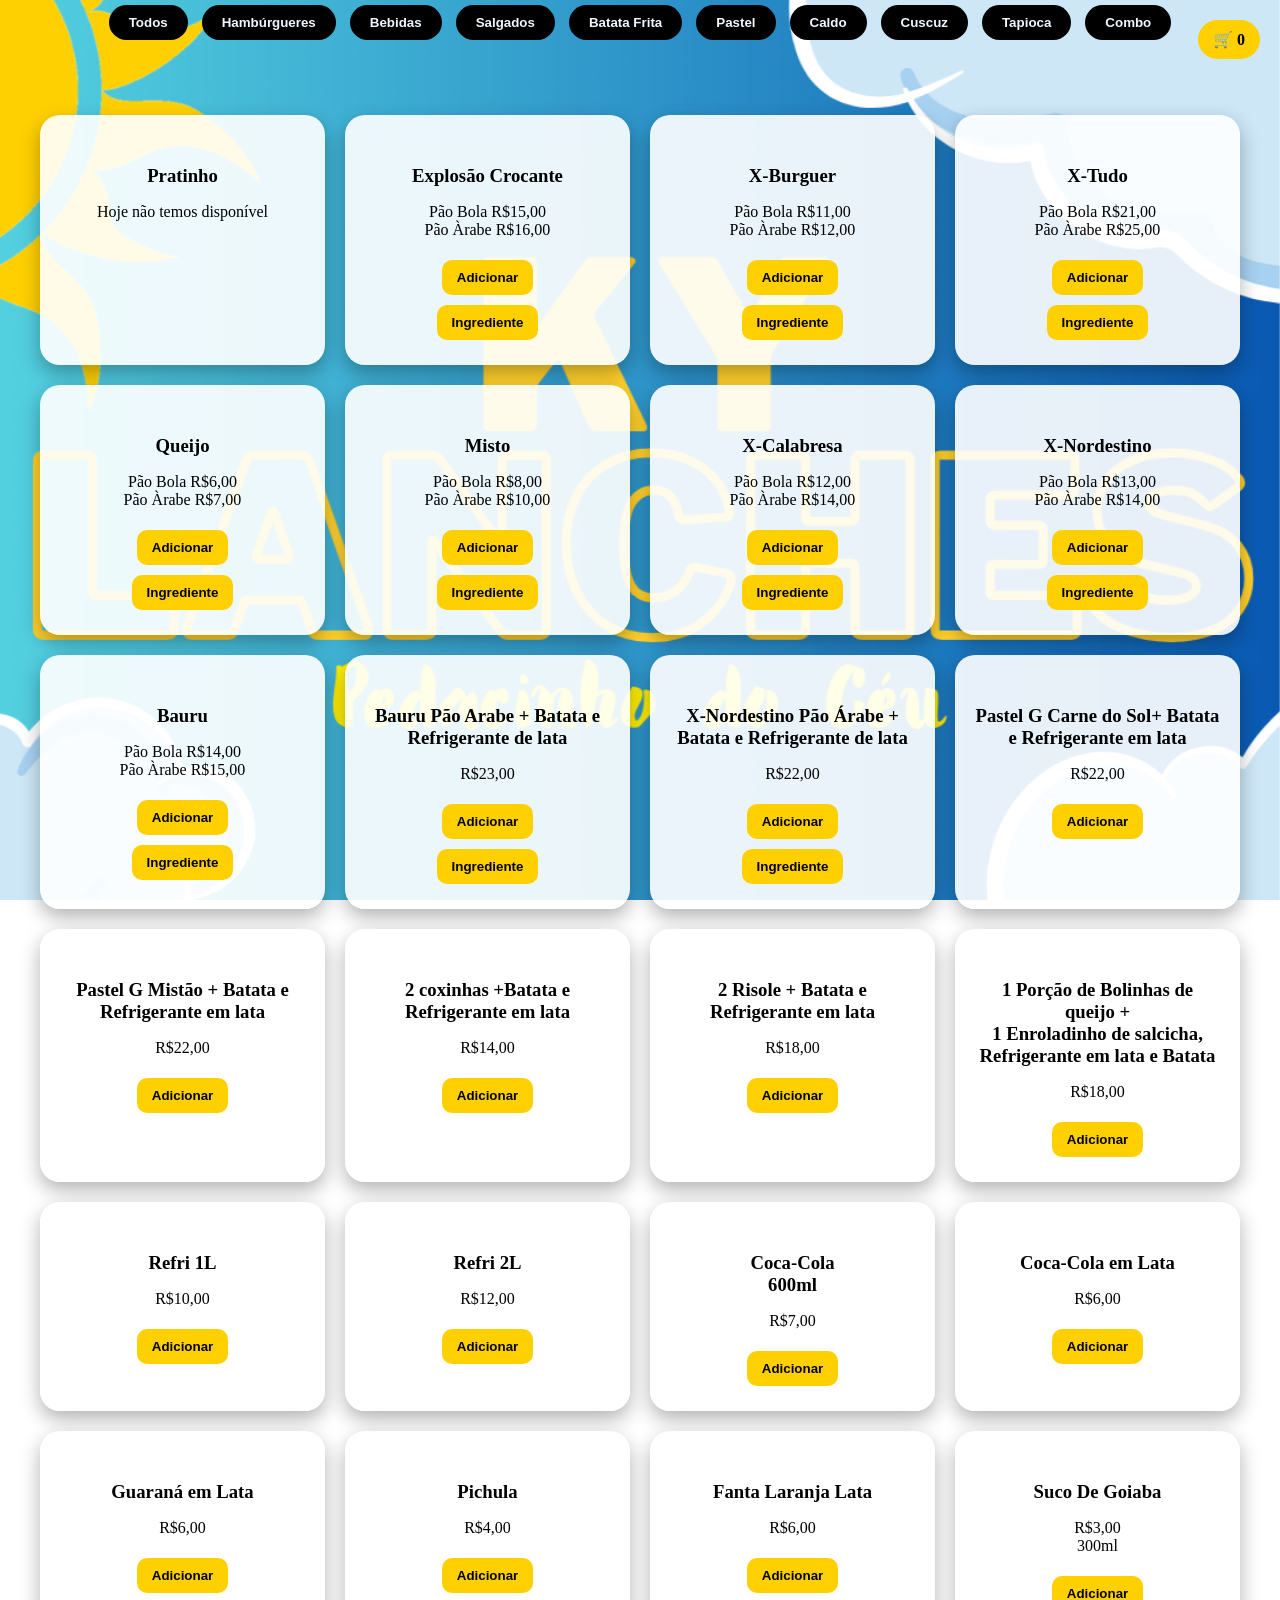
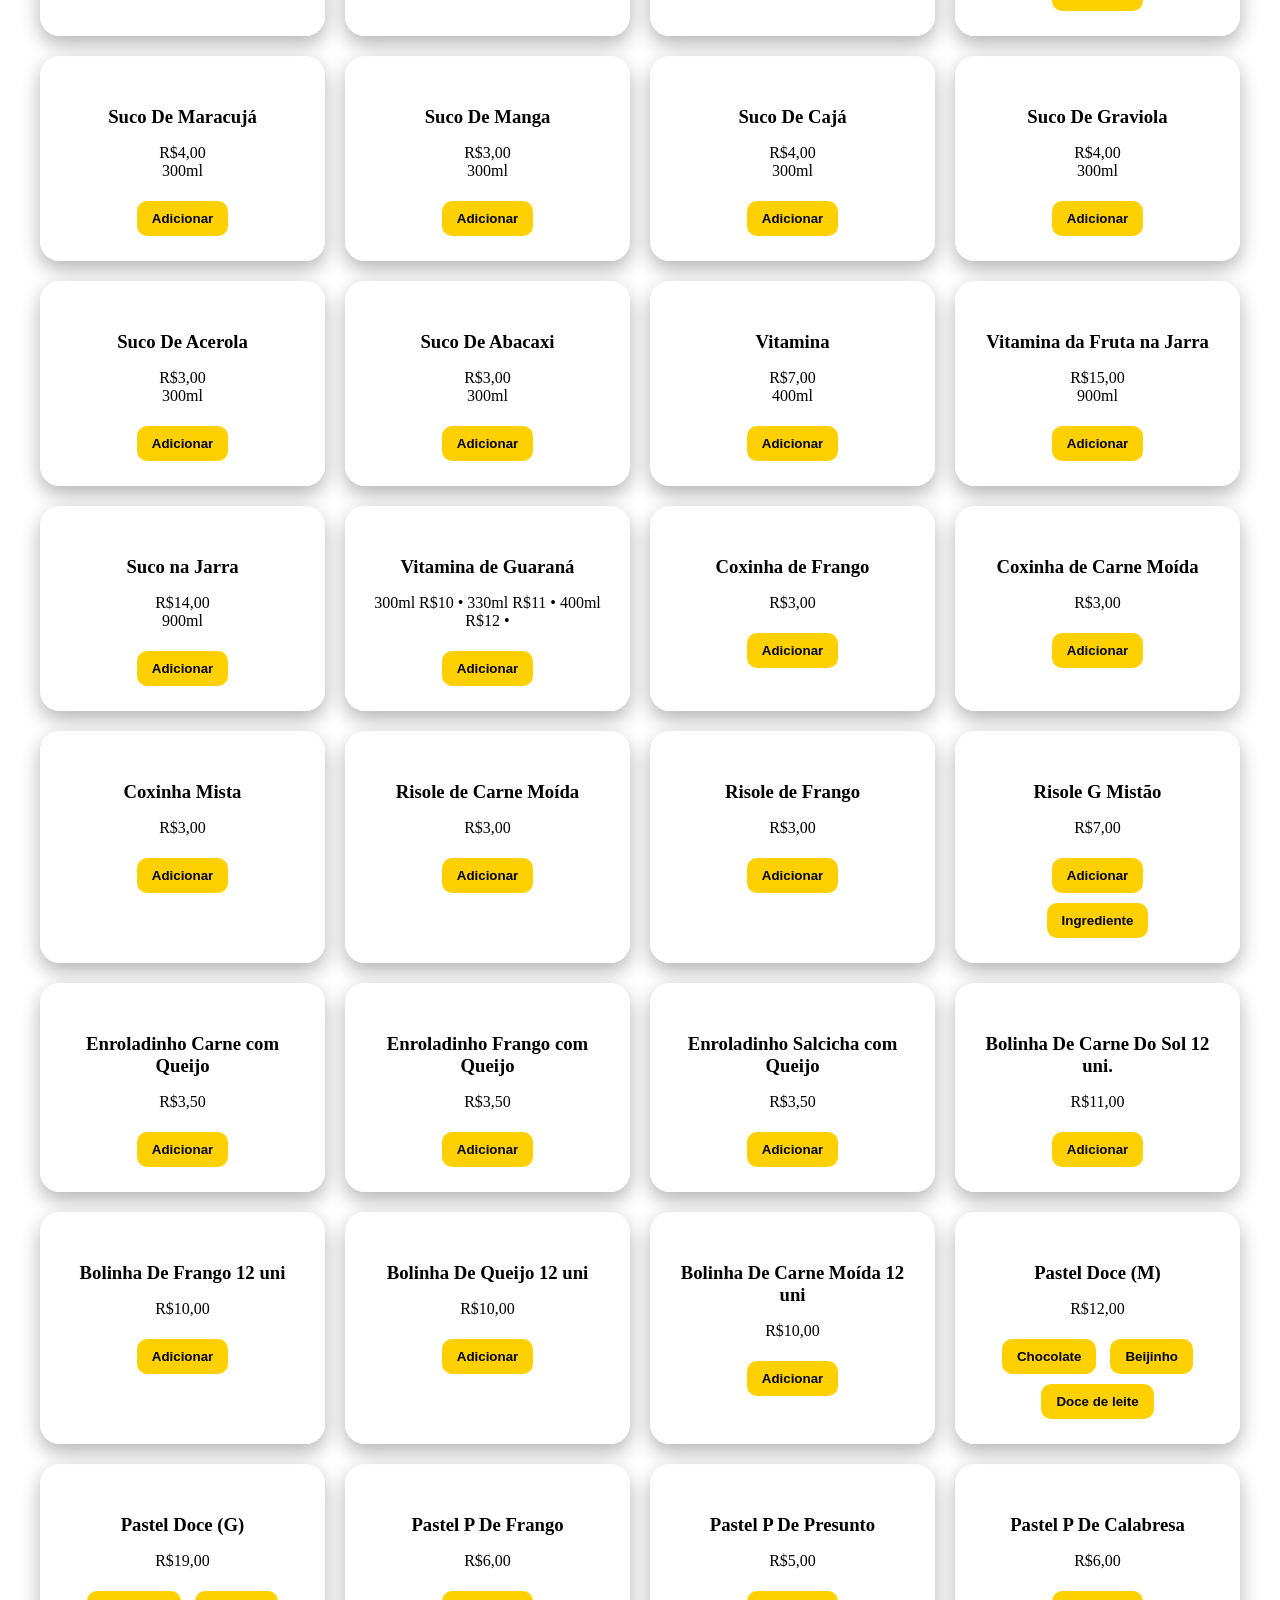
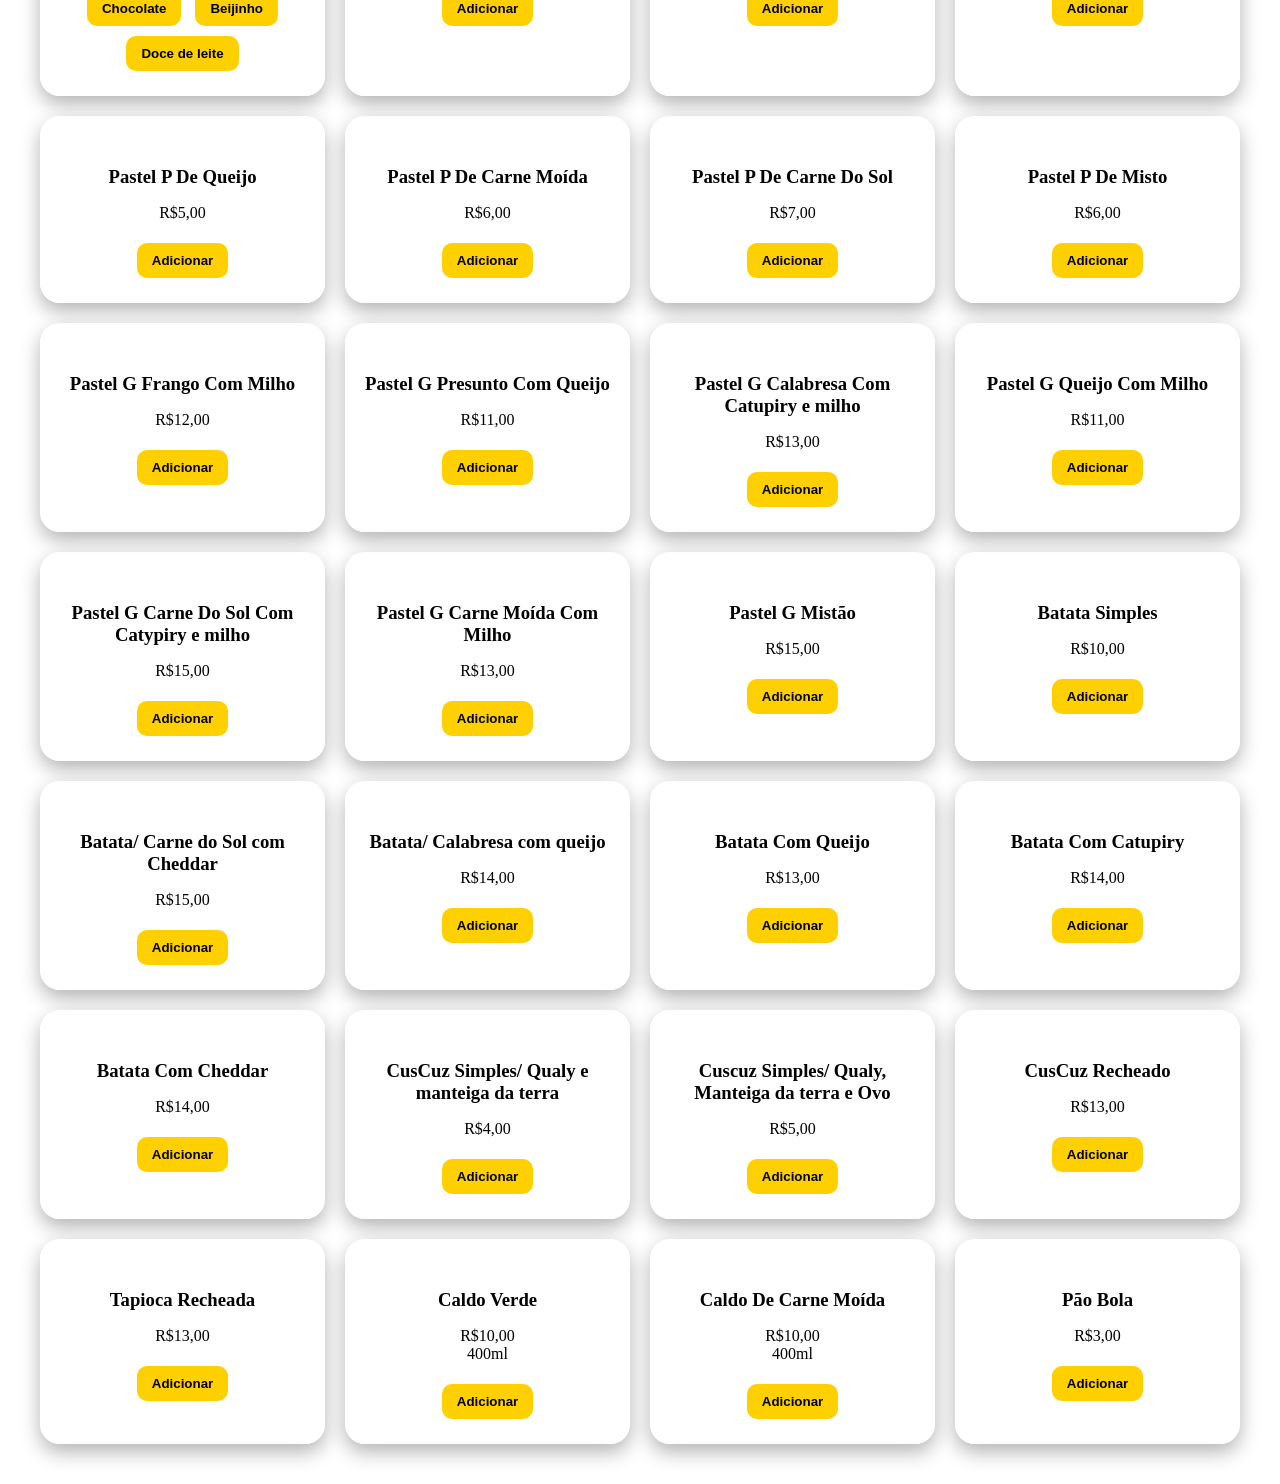
==== cardapio.silvia.html @ 9eaa4112 "adicionei novos salgados" ====
<!DOCTYPE html>
<html lang="pt-BR">
<head>
<meta charset="UTF-8">
<meta name="viewport" content="width=device-width, initial-scale=1.0">
<title>Lanchonete do Bairro</title>
<link rel="stylesheet" href= "pg1.1.css">



</head>

<body>


<header>

<div class="icone-carrinho" onclick="abrirCarrinho()">
    🛒 <span id="contador">0</span>
</div>


</header>

<div class="filtros">
    <button onclick="filtrar('todos')">Todos</button>
    <button onclick="filtrar('hamburguer')">Hambúrgueres</button>
    <button onclick="filtrar('bebida')">Bebidas</button>
    <button onclick="filtrar('salgado')">Salgados</button>
    <button onclick="filtrar('batata frita')">Batata Frita</button>
    <button onclick="filtrar('pastel')">Pastel</button>
    <button onclick="filtrar('caldo')">Caldo</button>
    <button onclick="filtrar('cuscuz')">Cuscuz</button>
    <button onclick="filtrar('tapioca')">Tapioca</button>
    <button onclick="filtrar('combo')">Combo</button>

    
</div>


<section class="cardapio">


<div class="grid-produtos">

<div class="card" id="pratinhoCard"></div>

    <div class="card" data-categoria="hamburguer">
            <h3>Explosão Crocante</h3>
            <p>Pão Bola R$15,00 <br>Pão Àrabe R$16,00</br></p>
           <button class="add"
onclick="abrirPersonalizacao(
  'Explosão Crocante',
  [
    { tipo: 'pao', nome: 'Pão bola', preco: 15 },
    { tipo: 'pao', nome: 'Pão árabe', preco: 16 }
  ],
  [
  { nome: 'Sem molho', preco: 0 },
  { nome: 'Tradicional', preco: 0 },
  { nome: 'Molho Verde', preco: 0 },
  { nome: 'Molho roxo', preco: 0},
  { nome: 'Pedacinho do Céu', preco: 0 },
  { nome: 'Molho de Calabbresa', preco: 0 }
]
 ); animarCard(this)">
Adicionar
</button><br>
<button class="btn-ingrediente" 
data-ingredientes="Carne, Presunto, Ovo, Catupiry, Batata palha, Milho, Alface, Tomate">
Ingrediente
</button>

</br>
</div>


    <div class="card" data-categoria="hamburguer">
            <h3>X-Burguer</h3>
            <p>Pão Bola R$11,00 <br>Pão Àrabe R$12,00</br></p>
           <button class="add"
onclick="abrirPersonalizacao(
  'X-Burguer',
  [
    { tipo: 'pao', nome: 'Pão bola', preco: 11 },
    { tipo: 'pao', nome: 'Pão árabe', preco: 12 }
  ],
 [
  { nome: 'Sem molho', preco: 0 },
  { nome: 'Tradicional', preco: 0 },
  { nome: 'Molho Verde', preco: 0 },
  { nome: 'Molho roxo', preco: 0},
  { nome: 'Pedacinho do Céu', preco: 0 },
  { nome: 'Molho de Calabbresa', preco: 0 }
]
 ); animarCard(this)">
Adicionar
</button><br>
<button class="btn-ingrediente" 
data-ingredientes="Carne, Queijo, Milho, Alface e Tomate">
Ingrediente
</button>

</br>
</div>

  <div class="card" data-categoria="hamburguer">
            <h3>X-Tudo</h3>
            <p>Pão Bola R$21,00 <br>Pão Àrabe R$25,00</br></p>
            <button class="add"
onclick="abrirPersonalizacao(
  'X-Tudo',
  [
    { tipo: 'pao', nome: 'Pão bola', preco: 21 },
    { tipo: 'pao', nome: 'Pão árabe', preco: 25 }
  ],
 [
  { nome: 'Sem molho', preco: 0 },
  { nome: 'Tradicional', preco: 0 },
  { nome: 'Molho Verde', preco: 0 },
  { nome: 'Molho roxo', preco: 0},
  { nome: 'Pedacinho do Céu', preco: 0 },
  { nome: 'Molho de Calabbresa', preco: 0 }
]
); animarCard(this)">
Adicionar
</button><br>
<button class="btn-ingrediente" 
data-ingredientes="Carne, Calabresa, Frango, Presunto, Queijo, Ovo, Alface e Tomate">
Ingrediente
</button>

</br>

</div>

  <div class="card" data-categoria="hamburguer">
            <h3>Queijo</h3>
            <p>Pão Bola R$6,00 <br>Pão Àrabe R$7,00</br></p>
            <button class="add"
onclick="abrirPersonalizacao(
  'Queijo',
  [
    { tipo: 'pao', nome: 'Pão bola', preco: 6 },
    { tipo: 'pao', nome: 'Pão árabe', preco: 7 }
  ],
 [
  { nome: 'Sem molho', preco: 0 },
  { nome: 'Tradicional', preco: 0 },
  { nome: 'Molho Verde', preco: 0 },
  { nome: 'Molho roxo', preco: 0},
  { nome: 'Pedacinho do Céu', preco: 0 },
  { nome: 'Molho de Calabbresa', preco: 0 }
]
 ); animarCard(this)">
Adicionar
</button><br>
<button class="btn-ingrediente" 
data-ingredientes="Queijo, Alface, Tomate e Milho">
Ingrediente
</button>

</br>

</div>



<div class="card" data-categoria="hamburguer">
            <h3>Misto</h3>
            <p>Pão Bola R$8,00 <br>Pão Àrabe R$10,00</br></p>
           <button class="add"
onclick="abrirPersonalizacao(
  'Misto',
  [
    { tipo: 'pao', nome: 'Pão bola', preco: 8 },
    { tipo: 'pao', nome: 'Pão árabe', preco: 10 }
  ],
  [
  { nome: 'Sem molho', preco: 0 },
  { nome: 'Tradicional', preco: 0 },
  { nome: 'Molho Verde', preco: 0 },
  { nome: 'Molho roxo', preco: 0},
  { nome: 'Pedacinho do Céu', preco: 0 },
  { nome: 'Molho de Calabbresa', preco: 0 }
]
  ); animarCard(this)">
Adicionar
</button><br>
<button class="btn-ingrediente" 
data-ingredientes="Queijo, Presunto, Milho, Alface e Tomate">
Ingrediente
</button>

</br>

</div>


<div class="card" data-categoria="hamburguer">
            <h3>X-Calabresa</h3>
            <p>Pão Bola R$12,00 <br>Pão Àrabe R$14,00</br></p>
           <button class="add"
onclick="abrirPersonalizacao(
  'X-Calabresa',
  [
    { tipo: 'pao', nome: 'Pão bola', preco: 12 },
    { tipo: 'pao', nome: 'Pão árabe', preco: 14 }
  ],
[
  { nome: 'Sem molho', preco: 0 },
  { nome: 'Tradicional', preco: 0 },
  { nome: 'Molho Verde', preco: 0 },
  { nome: 'Molho roxo', preco: 0},
  { nome: 'Pedacinho do Céu', preco: 0 },
  { nome: 'Molho de Calabbresa', preco: 0 }
]
   ); animarCard(this)">
Adicionar
</button><br>
<button class="btn-ingrediente" 
data-ingredientes="Carne, Calabresa, Queijo, Milho, Alface e Tomate">
Ingrediente
</button>

</br>

</div>

<div class="card" data-categoria="hamburguer">
            <h3>X-Nordestino</h3>
            <p>Pão Bola R$13,00 <br>Pão Àrabe R$14,00</br></p>
           <button class="add"
onclick="abrirPersonalizacao(
  'X-Nordestino',
  [
    { tipo: 'pao', nome: 'Pão bola', preco: 13 },
    { tipo: 'pao', nome: 'Pão árabe', preco: 14 }
  ],
  [
  { nome: 'Sem molho', preco: 0 },
  { nome: 'Tradicional', preco: 0 },
  { nome: 'Molho Verde', preco: 0 },
  { nome: 'Molho roxo', preco: 0},
  { nome: 'Pedacinho do Céu', preco: 0 },
  { nome: 'Molho de Calabbresa', preco: 0 }
]
  ); animarCard(this)">
Adicionar
</button><br>
<button class="btn-ingrediente" 
data-ingredientes="Carne Do Sol, Queijo, Alface e Tomate">
Ingrediente
</button>

</br>




</div>

<div class="card" data-categoria="hamburguer">
            <h3>Bauru</h3>
            <p>Pão Bola R$14,00 <br>Pão Àrabe R$15,00</br></p>
<button class="add" onclick="abrirPersonalizacao(
  'Bauru',
  [
    { tipo: 'pao', nome: 'Pão bola', preco: 14 },
    { tipo: 'pao', nome: 'Pão árabe', preco: 15 }
  ],
 [
  { nome: 'Sem molho', preco: 0 },
  { nome: 'Tradicional', preco: 0 },
  { nome: 'Molho Verde', preco: 0 },
  { nome: 'Molho roxo', preco: 0},
  { nome: 'Pedacinho do Céu', preco: 0 },
  { nome: 'Molho de Calabbresa', preco: 0 }
]
  ); animarCard(this)">
Adicionar
</button>
<br>
<button class="btn-ingrediente" 
data-ingredientes="Carne, Queijo, Cheddar, Presunto, Ovo, Milho, Alface e Tomate">
Ingrediente
</button>
</br>
</div>

<div class="card" data-categoria="combo">
            <h3>Bauru Pão Arabe + Batata e Refrigerante de lata</h3>
            <p>R$23,00</p>
<button class="add" onclick="abrirPersonalizacao(
  'Bauru Pão Arabe + Batata e Refrigerante de lata',
  [
    { tipo: 'pao', nome: 'Pão árabe', preco: 23 }
  ],
[
  { nome: 'Sem molho', preco: 0 },
  { nome: 'Tradicional', preco: 0 },
  { nome: 'Molho Verde', preco: 0 },
  { nome: 'Molho roxo', preco: 0},
  { nome: 'Pedacinho do Céu', preco: 0 },
  { nome: 'Molho de Calabbresa', preco: 0 }
]
  ); animarCard(this)">
Adicionar
</button>
<br>
<button class="btn-ingrediente" 
data-ingredientes="Carne, Queijo, Cheddar, Presunto, Ovo, Milho, Alface e Tomate">
Ingrediente
</button>
</br>
</div>

<div class="card" data-categoria="combo">
            <h3>X-Nordestino Pão Árabe + Batata e Refrigerante de lata</h3>
            <p>R$22,00</p>
<button class="add" onclick="abrirPersonalizacao(
  'X-Nordestino Pão Árabe + Batata e Refrigerante de lata',
  [
    { tipo: 'pao', nome: 'Pão árabe', preco: 22 }
  ],
  [
  { nome: 'Sem molho', preco: 0 },
  { nome: 'Tradicional', preco: 0 },
  { nome: 'Molho Verde', preco: 0 },
  { nome: 'Molho roxo', preco: 0},
  { nome: 'Pedacinho do Céu', preco: 0 },
  { nome: 'Molho de Calabbresa', preco: 0 }
]
  ); animarCard(this)">
Adicionar
</button>
<br>
<button class="btn-ingrediente" 
data-ingredientes="Carne De Sol, Queijo, Alface e Tomate">
Ingrediente
</button>
</br>
</div>

<div class="card" data-categoria="combo">
            <h3>Pastel G Carne do Sol+ Batata e Refrigerante em lata</h3>
            <p>R$22,00</p>
            <button class="add" onclick="adicionarProdutoSimples('Pastel G Carne do Sol + Batata e Refrigerante em lata', 22); animarCard(this)">Adicionar</button>


</div>

<div class="card" data-categoria="combo">
            <h3>Pastel G Mistão + Batata e Refrigerante em lata</h3>
            <p>R$22,00</p>
            <button class="add" onclick="adicionarProdutoSimples('Pastel G Mistão + Batata e Refrigerante em lata', 22); animarCard(this)">Adicionar</button>


</div>

<div class="card" data-categoria="combo">
            <h3>2 coxinhas +Batata e Refrigerante em lata</h3>
            <p>R$14,00</p>
            <button class="add" onclick="adicionarProdutoSimples('2 coxinhas +Batata e Refrigerante em lata', 14); animarCard(this)">Adicionar</button>


</div>

<div class="card" data-categoria="combo">
            <h3>2 Risole + Batata e Refrigerante em lata</h3>
            <p>R$18,00</p>
            <button class="add" onclick="adicionarProdutoSimples('2 Risole + Batata e Refrigerante em lata', 18); animarCard(this)">Adicionar</button>


</div>

<div class="card" data-categoria="combo">
            <h3> 1 Porção de Bolinhas de queijo +<br> 1 Enroladinho de salcicha,</br> Refrigerante em lata e Batata</h3>
            <p>R$18,00</p>
            <button class="add" onclick="adicionarProdutoSimples(' 1 Porção de Bolinhas de queijo + 1 Enroladinho de salcicha, Refrigerante em lata e Batata', 18); animarCard(this)">Adicionar</button>


</div>


<div class="card" data-categoria="bebida">
            <h3>Refri 1L</h3>
            <p>R$10,00</p>
           <button class="add" onclick="adicionarProdutoSimples('Refri 1L', 10); animarCard(this)">Adicionar</button>



</div>

<div class="card" data-categoria="bebida">
            <h3>Refri 2L</h3>
            <p>R$12,00</p>
           <button class="add" onclick="adicionarProdutoSimples('Refri 2L', 12); animarCard(this)">Adicionar</button>



</div>

 <div class="card" data-categoria="bebida">
            <h3>Coca-Cola <br>600ml</br></h3>
            <p>R$7,00</p>
            <button class="add" onclick="adicionarProdutoSimples('Coca-Cola', 7); animarCard(this)">Adicionar</button>



        </div>

        <div class="card" data-categoria="bebida">
            <h3>Coca-Cola em Lata</h3>
            <p>R$6,00</p>
            <button class="add" onclick="adicionarProdutoSimples('Coca-Cola', 6); animarCard(this)">Adicionar</button>



        </div>


<div class="card" data-categoria="bebida">
            <h3>Guaraná em Lata</h3>
            <p>R$6,00</p>
           <button class="add" onclick="adicionarProdutoSimples('Guaraná Lata', 6); animarCard(this)">Adicionar</button>



</div>

<div class="card" data-categoria="bebida">
            <h3>Pichula</h3>
            <p>R$4,00</p>
            <button class="add" onclick="adicionarProdutoSimples('Pichula', 4); animarCard(this)">Adicionar</button>



</div>

<div class="card" data-categoria="bebida">
            <h3>Fanta Laranja Lata</h3>
            <p>R$6,00</p>
         <button class="add" onclick="adicionarProdutoSimples('Fanta Laranja', 6); animarCard(this)">Adicionar</button>


</div>

<div class="card" data-categoria="bebida">
            <h3>Suco De Goiaba</h3>
            <p>R$3,00<br>300ml</br></p>
            <button class="add" onclick="adicionarProdutoSimples('Suco De Goiaba', 3); animarCard(this)">Adicionar</button>



</div>

<div class="card" data-categoria="bebida">
            <h3>Suco De Maracujá</h3>
            <p>R$4,00<br>300ml</br></p>
           <button class="add" onclick="adicionarProdutoSimples('Suco De Maracujá', 4); animarCard(this)">Adicionar</button>



</div>

<div class="card" data-categoria="bebida">
            <h3>Suco De Manga</h3>
            <p>R$3,00<br>300ml</br></p>
          <button class="add" onclick="adicionarProdutoSimples('Suco De Manga', 3); animarCard(this)">Adicionar</button>



</div>

<div class="card" data-categoria="bebida">
            <h3>Suco De Cajá</h3>
            <p>R$4,00  <br>300ml</br></p>
          <button class="add" onclick="adicionarProdutoSimples('Suco De Cajá', 4); animarCard(this)">Adicionar</button>


</div>

<div class="card" data-categoria="bebida">
            <h3>Suco De Graviola</h3>
            <p>R$4,00 <br>300ml</br></p>
<button class="add" onclick="adicionarProdutoSimples('Suco De Graviola', 4); animarCard(this)">Adicionar</button>



</div>

<div class="card" data-categoria="bebida">
            <h3>Suco De Acerola</h3>
            <p>R$3,00 <br>300ml</br></p>
<button class="add" onclick="adicionarProdutoSimples('Suco De Acerola', 3); animarCard(this)">Adicionar</button>



</div>

<div class="card" data-categoria="bebida">
            <h3>Suco De Abacaxi</h3>
            <p>R$3,00 <br>300ml</br></p>
           <button class="add" onclick="adicionarProdutoSimples('Suco De Abacaxi', 3); animarCard(this)">Adicionar</button>



</div>
<div class="card" data-categoria="bebida">
   <h3>Vitamina</h3>
  <p>R$7,00 <br> 400ml</br></p>
<button class="add" onclick="abrirOpcaoVitamina('Vitamina', 7); animarCard(this)">
Adicionar
</button>
</div>

<div class="card" data-categoria="bebida">
   <h3>Vitamina da Fruta na Jarra </h3>
  <p>R$15,00 <br> 900ml</br></p>
<button class="add" onclick="abrirOpcaoVitamina('Vitamina da Fruta na Jarra', 15); animarCard(this)">
Adicionar
</button>
</div>

<div class="card" data-categoria="bebida">
            <h3> Suco na Jarra</h3>
            <p>R$14,00 <br>900ml</br></p>
<button class="add" onclick="abrirSucoJarra('Suco na Jarra', 14); animarCard(this)">Adicionar</button>


</div>

<div class="card" data-categoria="bebida">
  <h3>Vitamina de Guaraná</h3>
  <p>300ml R$10 • 330ml R$11 • 400ml R$12 • </p>
  <button class="add" onclick="abrirVitamina(); animarCard(this)">Adicionar</button>
</div>



<div class="card" data-categoria="salgado">
            <h3>Coxinha de Frango</h3>
            <p>R$3,00</p>
<button class="add" onclick="adicionarProdutoSimples('Coxinha de Frango', 3); animarCard(this)">Adicionar</button>


</div>

<div class="card" data-categoria="salgado">
            <h3>Coxinha de Carne Moída</h3>
            <p>R$3,00</p>
<button class="add" onclick="adicionarProdutoSimples('Coxinha de Carne Moída', 3); animarCard(this)">Adicionar</button>


</div>

<div class="card" data-categoria="salgado">
            <h3>Coxinha Mista</h3>
            <p>R$3,00</p>
<button class="add" onclick="adicionarProdutoSimples('Coxinha Mista', 3); animarCard(this)">Adicionar</button>


</div>

<div class="card" data-categoria="salgado">
            <h3>Risole de Carne Moída</h3>
            <p>R$3,00</p>
           <button class="add" onclick="adicionarProdutoSimples('Risole de Carne Moída', 3); animarCard(this)">Adicionar</button>


</div>

<div class="card" data-categoria="salgado">
            <h3>Risole de Frango</h3>
            <p>R$3,00</p>
           <button class="add" onclick="adicionarProdutoSimples('Risole de Frango', 3); animarCard(this)">Adicionar</button>


</div>

<div class="card" data-categoria="salgado">
            <h3>Risole G Mistão</h3>
            <p>R$7,00</p>
           <button class="add" onclick="adicionarProdutoSimples('Risole Mistão', 7); animarCard(this)">Adicionar</button>

<br>
<button class="btn-ingrediente" 
data-ingredientes="Queijo, Presunto, Frango, e Milho">
Ingrediente
</button>

</br>
</div>

<div class="card" data-categoria="salgado">
            <h3>Enroladinho Carne com Queijo</h3>
            <p>R$3,50</p>
           <button class="add" onclick="adicionarProdutoSimples('Enroladinho Carne com Queijo', 3.50); animarCard(this)">Adicionar</button>


</div>

<div class="card" data-categoria="salgado">
            <h3>Enroladinho Frango com Queijo</h3>
            <p>R$3,50</p>
           <button class="add" onclick="adicionarProdutoSimples('Enroladinho Frango com Queijo', 3.50); animarCard(this)">Adicionar</button>


</div><div class="card" data-categoria="salgado">
            <h3>Enroladinho Salcicha com Queijo</h3>
            <p>R$3,50</p>
           <button class="add" onclick="adicionarProdutoSimples('Enroladinho Salcicha com Queijo', 3.50); animarCard(this)">Adicionar</button>


</div>

<div class="card" data-categoria="salgado">
            <h3>Bolinha De Carne Do Sol 12 uni.</h3>
            <p>R$11,00</p>
            <button class="add" onclick="adicionarProdutoSimples('Bolinha De Carne Do Sol 12 uni.', 11); animarCard(this)">Adicionar</button>


</div>

<div class="card" data-categoria="salgado">
            <h3>Bolinha De Frango 12 uni</h3>
            <p>R$10,00</p>
            <button class="add" onclick="adicionarProdutoSimples('Bolinha De Frango', 10); animarCard(this)">Adicionar</button>


</div>

<div class="card" data-categoria="salgado">
            <h3>Bolinha De Queijo 12 uni</h3>
            <p>R$10,00</p>
            <button class="add" onclick="adicionarProdutoSimples('Bolinha De Frango', 10); animarCard(this)">Adicionar</button>


</div>

<div class="card" data-categoria="salgado">
            <h3>Bolinha De Carne Moída 12 uni</h3>
            <p>R$10,00</p>
            <button class="add" onclick="adicionarProdutoSimples('Bolinha De Frango', 10); animarCard(this)">Adicionar</button>


</div>

<div class="card" data-categoria="pastel">
<h3>Pastel Doce (M)</h3>
<p>R$12,00</p>

<button onclick="adicionarProdutoSimples('Pastel Doce - Chocolate', 12)">
Chocolate
</button>

<button onclick="adicionarProdutoSimples('Pastel Doce - Beijinho', 12)">
Beijinho
</button>

<button onclick="adicionarProdutoSimples('Pastel Doce - Doce de leite', 12)">
Doce de leite
</button>
</div>


<div class="card" data-categoria="pastel">
<h3>Pastel Doce (G)</h3>
<p>R$19,00</p>

<button onclick="adicionarProdutoSimples('Pastel Doce - Chocolate', 19)">
Chocolate
</button>

<button onclick="adicionarProdutoSimples('Pastel Doce - Beijinho', 19)">
Beijinho
</button>

<button onclick="adicionarProdutoSimples('Pastel Doce - Doce de leite', 19)">
Doce de leite
</button>
</div>

<div class="card" data-categoria="pastel">
            <h3>Pastel P De Frango</h3>
            <p>R$6,00</p>
          <button class="add" onclick="adicionarProdutoSimples('Pastel P De Frango', 6); animarCard(this)">Adicionar</button>


</div>

<div class="card" data-categoria="pastel">
            <h3>Pastel P De Presunto</h3>
            <p>R$5,00</p>
           <button class="add" onclick="adicionarProdutoSimples('Pastel P De Presunto', 5); animarCard(this)">Adicionar</button>


</div>

<div class="card" data-categoria="pastel">
            <h3>Pastel P De Calabresa</h3>
            <p>R$6,00</p>
           <button class="add" onclick="adicionarProdutoSimples('Pastel P De Calabresa', 6); animarCard(this)">Adicionar</button>


</div>

<div class="card" data-categoria="pastel">
            <h3>Pastel P De Queijo</h3>
            <p>R$5,00</p>
            <button class="add" onclick="adicionarProdutoSimples('Pastel P De Queijo', 5); animarCard(this)">Adicionar</button>


</div>

<div class="card" data-categoria="pastel">
            <h3>Pastel P De Carne Moída</h3>
            <p>R$6,00</p>
            <button class="add" onclick="adicionarProdutoSimples('Pastel P De Carne Moída', 6); animarCard(this)">Adicionar</button>


</div>

<div class="card" data-categoria="pastel">
            <h3>Pastel P De Carne Do Sol</h3>
            <p>R$7,00</p>
          <button class="add" onclick="adicionarProdutoSimples('Pastel P De Carne Do Sol', 7); animarCard(this)">Adicionar</button>

</div>

<div class="card" data-categoria="pastel">
            <h3>Pastel P De Misto</h3>
            <p>R$6,00</p>
           <button class="add" onclick="adicionarProdutoSimples('Pastel P De Misto', 6); animarCard(this)">Adicionar</button>


</div>

<div class="card" data-categoria="pastel">
            <h3>Pastel G Frango Com Milho</h3>
            <p>R$12,00</p>
            <button class="add" onclick="adicionarProdutoSimples('Pastel G Frango Com Milho', 12); animarCard(this)">Adicionar</button>


</div>

<div class="card" data-categoria="pastel">
            <h3>Pastel G Presunto Com Queijo</h3>
            <p>R$11,00</p>
          <button class="add" onclick="adicionarProdutoSimples('Pastel G Presunto Com QUeijo', 11); animarCard(this)">Adicionar</button>


</div>

<div class="card" data-categoria="pastel">
            <h3>Pastel G Calabresa Com Catupiry e milho</h3>
            <p>R$13,00</p>
           <button class="add" onclick="adicionarProdutoSimples('Pastel G Calabresa Com Catupiry', 13); animarCard(this)">Adicionar</button>


</div>

<div class="card" data-categoria="pastel">
            <h3>Pastel G Queijo Com Milho</h3>
            <p>R$11,00</p>
            <button class="add" onclick="adicionarProdutoSimples('Pastel G Queijo Com Milho', 11); animarCard(this)">Adicionar</button>


</div>

<div class="card" data-categoria="pastel">
            <h3>Pastel G Carne Do Sol Com Catypiry e milho</h3>
            <p>R$15,00</p>
            <button class="add" onclick="adicionarProdutoSimples('Pastel G Carne Do Sol', 15); animarCard(this)">Adicionar</button>


</div>

<div class="card" data-categoria="pastel">
            <h3>Pastel G Carne Moída Com Milho</h3>
            <p>R$13,00</p>
            <button class="add" onclick="adicionarProdutoSimples('Pastel G Carne Moída COm Milho', 13); animarCard(this)">Adicionar</button>


</div>

<div class="card" data-categoria="pastel">
            <h3>Pastel G Mistão</h3>
            <p>R$15,00</p>
            <button class="add" onclick="adicionarProdutoSimples('Pastel G Mistão', 15); animarCard(this)">Adicionar</button>


</div>

<div class="card" data-categoria="batata frita">
            <h3>Batata Simples</h3>
            <p>R$10,00</p>
           <button class="add" onclick="adicionarProdutoSimples('Batata Simples', 10); animarCard(this)">Adicionar</button>

</div>

<div class="card" data-categoria="batata frita">
            <h3>Batata/ Carne do Sol com Cheddar</h3>
            <p>R$15,00</p>
<button class="add" onclick="adicionarProdutoSimples('Batata Com Carne Do Sol', 15); animarCard(this)">Adicionar</button>

</div>

<div class="card" data-categoria="batata frita">
            <h3>Batata/ Calabresa com queijo</h3>
            <p>R$14,00</p>
           <button class="add" onclick="adicionarProdutoSimples('Batata Com Calabresa', 14); animarCard(this)">Adicionar</button>

</div>


<div class="card" data-categoria="batata frita">
            <h3>Batata Com Queijo </h3>
            <p>R$13,00</p>
            <button class="add" onclick="adicionarProdutoSimples('Batata Com Queijo', 13); animarCard(this)">Adicionar</button>

</div>

<div class="card" data-categoria="batata frita">
            <h3>Batata Com Catupiry</h3>
            <p>R$14,00</p>
            <button class="add" onclick="adicionarProdutoSimples('Batata Com Catupiry', 14); animarCard(this)">Adicionar</button>

</div>

<div class="card" data-categoria="batata frita">
            <h3>Batata Com Cheddar</h3>
            <p>R$14,00</p>
            <button class="add" onclick="adicionarProdutoSimples('Batata Com Cheddar', 14); animarCard(this)">Adicionar</button>

</div>

<div class="card" data-categoria="cuscuz">
            <h3>CusCuz Simples/ Qualy e manteiga da terra</h3>
            <p>R$4,00</p>
         <button  class="add" onclick="adicionarProdutoSimples('Cuscuz Simples/ Qualy e Manteiga da terra', 4); animarCard(this)">Adicionar</button>

</div>

<div class="card" data-categoria="cuscuz">
            <h3>Cuscuz Simples/ Qualy, Manteiga da terra e Ovo</h3>
            <p>R$5,00</p>
            <button class="add" onclick="adicionarProdutoSimples('Cuscuz Simples/ Qualy, Manteiga da terra e Ovo', 5); animarCard(this)">
    Adicionar
</button>
</div>

<div class="card" data-categoria="cuscuz">
            <h3>CusCuz Recheado</h3>
            <p>R$13,00</p>
         <button class="add" onclick="abrirCuscuzRecheado(); animarCard(this)">Adicionar</button>

</div>

<div class="card" data-categoria="tapioca">
            <h3>Tapioca Recheada</h3>
            <p>R$13,00</p>
         <button class="add" onclick="abrirTapiocaRecheada(); animarCard(this)">Adicionar</button>

</div>

<div class="card" data-categoria="caldo">
            <h3>Caldo Verde</h3>
            <p>R$10,00 <br>400ml</br></p>
            <button class="add" onclick="adicionarProdutoSimples('Caldo Verde', 10); animarCard(this)">
    Adicionar
</button>


</div>

<div class="card" data-categoria="caldo">
            <h3>Caldo De Carne Moída</h3>
            <p>R$10,00 <br>400ml</br></p>
            <button class="add" onclick="adicionarProdutoSimples('Caldo De Carne Moida', 10); animarCard(this)">
    Adicionar
</button>


</div>


<div class="card" data-categoria="hamburguer">
            <h3>Pão Bola</h3>
            <p>R$3,00</p>
<button class="add"
onclick="abrirPersonalizacao(
  'Pão Bola',
  [
    { tipo: 'pao bola', nome: 'Manteiga', preco: 3 },
    { tipo: 'pao bola', nome: 'Qualy', preco: 3 }
  ],
  []
); animarCard(this)">
Adicionar
</button>


</div>

<div id="modalVitamina" class="modal">
  <div class="modal-conteudo">
    <span class="fechar" onclick="fecharVitamina()">&times;</span>

    <h2> Pó de Guaraná</h2>

    <p><strong>Escolha o tamanho:</strong></p>

    <label><input type="radio" name="tamanhoVitamina" value="300" data-preco="10"> 300ml - R$10</label><br>
    <label><input type="radio" name="tamanhoVitamina" value="330" data-preco="11"> 330ml - R$11</label><br>
    <label><input type="radio" name="tamanhoVitamina" value="400" data-preco="12"> 400ml - R$12</label><br>
    
    <br><br>

    <p><strong>Escolha as frutas:</strong></p>

    <label><input type="checkbox" value="Banana"> Banana</label><br>
    <label><input type="checkbox" value="Morango"> Morango</label><br>
    <label><input type="checkbox" value="Açaí"> Açaí</label><br>
    <label><input type="checkbox" value="Manga"> Manga</label><br>
    <label><input type="checkbox" value="Ovomaltine"> Ovomaltine</label><br>

    <br>
    <button onclick="confirmarVitamina()">Confirmar</button>
  </div>
</div>


   
    </div>

</section>


<div id="modalVitaminaSimples" class="modal">
  <div class="modal-conteudo">
    <h3>Escolha o sabor</h3>

    <select id="saborVitamina">
      <option value="">Selecione</option>
      <option>Goiaba</option>
      <option>Graviola</option>
      <option>Cajá</option>
      <option>Banana</option>
      <option>Abacate</option>
      <option>Maracujá</option>
    </select>

    <br><br>

    <button onclick="confirmarVitaminaSimples()">Confirmar</button>
    <button onclick="fecharVitaminaSimples()">Cancelar</button>
  </div>
</div>

<div id="modalSucoJarra" class="modal">
  <div class="modal-conteudo">
    <h3>Escolha a fruta</h3>

    <label><input type="checkbox" value="Goiaba"> Goiaba</label><br>
    <label><input type="checkbox" value="Cajá"> Cajá</label><br>
    <label><input type="checkbox" value="Maracujá"> Maracujá</label><br>
    <label><input type="checkbox" value="Acerola"> Acerola</label><br>
    <label><input type="checkbox" value="Graviola"> Graviola</label><br>
    
    <br>

    <button onclick="confirmarSucoJarra()">Confirmar</button>
    <button onclick="fecharSucoJarra()">Cancelar</button>
  </div>
</div>


<div id="popup-carrinho" class="popup">
    <div class="conteudo-popup">
        <h2>Seu Carrinho</h2>

        <ul id="carrinho"></ul>

        <p>Total: R$ <span id="total">0</span></p>
        <p id="infoEntrega"></p>


<textarea 
id="observacao" 
placeholder="Alguma observação? Ex: sem queijo, sem cebola..."
></textarea>
<br>
<label>
  <input type="radio" name="tipoEntrega" value="retirada" checked>
  Retirar na lanchonete
</label>
</br>
<br>
<label>
  <input type="radio" name="tipoEntrega" value="mesa" checked>
  Consumir no local
</label>
</br>
<label>
  <input type="radio" name="tipoEntrega" value="entrega">
  Entrega
</label>
<br><br>

<div id="dadosMesa" style="display: none;">

  <select id="mesa"> 
   <option value="">Selecione a mesa</option>
   <option>mesa 1</option>
   <option>mesa 2</option>
   <option>mesa 3</option>
   <option>mesa 4</option>
   <option>mesa 5</option>
  </select>

</div>

<div id="dadosEntrega" style="display:none;">

  <select id="localentrega"> 
   <option value="">selecione o local</option>
   <option value="setorb">setor b (grátis)</option>
   <option value="outro">outro bairro</option>
  </select>

<br></br>


  <input type="text" id="endereco" placeholder="Endereço"><br>
  <input type="text" id="numeroCasa" placeholder="Número"><br>
  <input type="text" id="referencia" placeholder="Ponto de referência"><br>
</div>



        <button id="enviar" onclick="enviarPedido()">Enviar Pedido</button>
        <button onclick="fecharCarrinho()">Fechar</button>
        <button id="limpar" onclick="limparCarrinho()">Limpar carrinho</button>

    </div>
</div>


<div id="modalIngredientes" class="modal">
    <div class="modal-conteudo">
        <span class="fechar">&times;</span>
        <h2>Ingredientes</h2>
        <p id="textoIngredientes"></p>
    </div>
</div>

<div id="modalPersonalizar" class="modal">
  <div class="modal-conteudo">
    <h3 id="tituloProduto"></h3>

    <div id="opcoesPao"></div>

    <p><strong>Molho:</strong></p>
    <select id="molho"></select>

    <br><br>
    <button onclick="confirmarPersonalizacao()">Confirmar</button>
    <button onclick="fecharModal()">Cancelar</button>
  </div>
</div>

 
<div id="modalCuscuz" class="modal">
  <div class="modal-conteudo">
    <span class="fechar" onclick="fecharModalCuscuz()">&times;</span>

    <h2 id="tituloCuscuz">Cuscuz</h2>

    <p><strong>Escolha:</strong></p>

    <label>
      <input type="radio" name="opcCuscuz" value="Qualy">
      Qualy 
    </label><br>

    <label>
      <input type="radio" name="opcCuscuz" value="Manteiga, Ovo">
      Manteiga e Ovo 
    </label><br>


    <button onclick="confirmarCuscuz()">Confirmar</button>
  </div>
</div>

<div id="modalCuscuzRecheado" class="modal">
  <div class="modal-conteudo">
    <span class="fechar" onclick="fecharCuscuzRecheado()">&times;</span>

    <h2>Cuscuz Recheado</h2>
    <p>Escolha <strong>2 sabores</strong>:</p>

    <select id="sabor1">
      <option value="">Selecione</option>
      <option value="Carne Do Sol">Carne Do Sol</option>
      <option value="Queijo Coalho">Queijo Coalho</option>
      <option value="Mussarela">Mussarela</option>
      <option value="Carne Guísada">Carne Guísada</option>
      <option value="Carne Moída">Carne Moída</option>
      <option value="Calabresa Com Frango">Calabresa Com Frango</option>
      <option value="Guísado De Frango">Guísado De Frango</option>
    </select>

    <select id="sabor2">
      <option value="">Selecione</option>
      <option value="Carne Do Sol">Carne Do Sol</option>
      <option value="Queijo Coalho">Queijo Coalho</option>
      <option value="Mussarela">Mussarela</option>
      
      <option value="Carne Guísada">Carne Guísada</option>
      <option value="Carne Moída">Carne Moída</option>
      <option value="Calabresa Com Frango">Calabresa Com Frango</option>
      <option value="Guísado De Frango">Guísado De Frango</option>
    </select>

    
    <br><br>
    <button onclick="confirmarCuscuzRecheado()">Confirmar</button>
  </div>
</div>

<div id="modalTapiocaRecheada" class="modal">
  <div class="modal-conteudo">
    <span class="fechar" onclick="fecharTapiocaRecheada()">×</span>

    <h2>Escolha o recheio</h2>

    <select id="recheioTapioca">
      <option value="">Selecione</option>

      <option value="11" data-nome="Carne do Sol com Requeijão">
        Carne do Sol com Requeijão - R$11,00
      </option>

      <option value="10" data-nome="Frango com Requeijão">
        Frango com Requeijão - R$10,00
      </option>

      <option value="10" data-nome="Queijo com Presunto e Ovos">
        Queijo com Presunto e Ovos - R$10,00
      </option>

      <option value="10" data-nome="Carne Moída e Milho">
        Carne Moída e Milho - R$10,00
      </option>

      <option value="11" data-nome="Calabresa com Cheddar">
        Calabresa com Cheddar - R$11,00
      </option>

    </select>

    <br><br>

    <button onclick="confirmarTapioca()">Confirmar</button>
  </div>
</div>

  
 <div id="toast" class="toast"></div>


<script src="script.js"></script>

</body>
</html>
---- pg1.1.css ----
/* 1) O body fica sem background */
body {
  background: none !important;
  margin: 0;
  min-height: 100vh;
}

/* 2) Fundo fixo universal */
body::before {
  content: "";
  position: fixed;
  inset: 0;
  z-index: -5;              /* bem atrás de tudo */
  background: url("img/1.png") center / cover no-repeat;
}

/* 3) Fundo mobile diferente */
@media (max-width: 768px) {
  body::before {
    background-image: url("img/4.png");
    background-position: center;
    background-size: cover;
  }
}




header {
    background:transparent;
    padding-top: 0;
    margin-left: 0;
}



h2, h3 {
    margin-top: 30px;
    
}

h1{
    font-family: sans-serif;
    font-size: 50px;
    margin-left: 100px;
    color: #000000;
}

.logo{
    margin-left: 175vh;
    
}
    

.cardapio {
    padding: 40px;
}


/* Desktop */
.grid-produtos {
    display: grid;
    grid-template-columns: repeat(auto-fit, minmax(250px, 1fr));
    gap: 20px;
}

/* Celular */
@media (max-width: 768px) {
    .grid-produtos {        
        grid-template-columns: repeat(2, 1fr);
        margin: 0;
        padding: 10px;
        justify-content: center;
    }
    .card{
        margin: 0 auto;
    }
}



.card {
    background: rgba(255,255,255,0.9);
    padding: 20px;
    border-radius: 20px;
    width: 100%;
    max-width: 350px;
    margin: 0 auto;
    text-align: center;
    box-shadow: 0 8px 20px rgba(0,0,0,0.3);
}

.card h3 {
    margin-bottom: 10px;
}

.card button {
    background: #ffd000;
    border: none;
    padding: 10px 15px;
    border-radius: 10px;
    font-weight: bold;
    cursor: pointer;
}

.card button:hover {
    transform: scale(1.05);
    transition: 0.2s;
}

button {
    padding: 10px 15px;
    margin: 5px;
    border: none;
    cursor: pointer;
    font-weight: bold;
    border-radius: 6px;
    transition: 0.3s;
}

/* Botões do cardápio */
.add {
    background: #f1c40f;
    color: rgb(2, 2, 2);
}

.add:hover {
    opacity: 0.8;
}

/* Botão enviar pedido */
#enviar {
    background: #2ecc71;
    color: white;
    margin-top: 20px;

}

/* Quando estiver fechado */
#enviar.fechar {
    background: gray;
    cursor: not-allowed;
    opacity: 0.6;
}

.filtros {
    text-align: center;
    margin-bottom: 30px;
}

.filtros button {
    background: #000000;
    color: aliceblue;
    border: none;
    padding: 10px 20px;
    margin: 5px;
    border-radius: 20px;
    cursor: pointer;
    font-weight: bold;
    transition: 0.3s;
}

.filtros button:hover {
    transform: scale(1.1);
}

.carrinho {
    background: white;
    color: black;
    padding: 20px;
    border-radius: 20px;
    margin: 40px;
}

.item-carrinho {
    display: flex;
    justify-content: space-between;
    align-items: center;
    margin-bottom: 10px;
}

.controle {
    display: flex;
    align-items: center;
    gap: 10px;
}

.controle button {
    background: #ffd000;
    border: none;
    padding: 5px 10px;
    border-radius: 8px;
    cursor: pointer;
    font-weight: bold;
}

.item-carrinho button {
    background: red;
    border: none;
    color: white;
    border-radius: 5px;
    cursor: pointer;
}

.icone-carrinho {
    position: fixed;
    top: 20px;
    right: 20px;
    background: #ffd000;
    padding: 10px 15px;
    border-radius: 20px;
    cursor: pointer;
    font-weight: bold;
    z-index: 1000;
}

.popup {
    display: none;
    position: fixed;
    inset: 0;
    background: rgba(0, 0, 0, 0.6);
    justify-content: center;
    align-items: center;
}

.conteudo-popup {
    background: white;
    padding: 30px;
    border-radius: 20px;
    width: 300px;
    max-height: 400px;
    overflow-y: auto;
}

.container-produtos {
    display: grid;
    grid-template-columns: repeat(auto-fit, minmax(250px, 1fr));
    gap: 20px;
    padding: 20px;
}

html, body {
    width: 100%;
    max-width: 100%;
    overflow-x: hidden;
}

* {
    box-sizing: border-box;
}

.modal {
    display: none;
    position: fixed;
    inset: 0;
    background: rgba(0, 0, 0, 0.6);
    justify-content: center;
    align-items: center;
    z-index: 999;
}

.modal-conteudo {
    background: #fff;
    width: 90%;
    max-width: 400px;
    padding: 20px;
    border-radius: 15px;
    position: relative;
    animation: aparecer 0.3s ease;
}

.fechar {
    position: absolute;
    top: 10px;
    right: 15px;
    font-size: 22px;
    cursor: pointer;
}

@keyframes aparecer {
    from {
        opacity: 0;
        transform: scale(0.8);
    }
    to {
        opacity: 1;
        transform: scale(1);
    }
}

#observacao {
    width: 100%;
    margin-top: 10px;
    padding: 10px;
    border-radius: 8px;
    border: 1px solid #ccc;
    resize: none;
}

@keyframes popAdd {
  0%   { transform: scale(1); }
  40%  { transform: scale(1.03); }
  100% { transform: scale(1); }
}

.card.added {
  animation: popAdd 0.18s ease;
}

.toast{
  position: fixed;
  left: 50%;
  bottom: 25px;
  transform: translateX(-50%);
  background: rgba(0,0,0,0.85);
  color: #fff;
  padding: 10px 14px;
  border-radius: 12px;
  font-weight: 600;
  opacity: 0;
  pointer-events: none;
  transition: opacity .2s ease, transform .2s ease;
  z-index: 2000;
}

.toast.show{
  opacity: 1;
  transform: translateX(-50%) translateY(-6px);
}

#limpar {
  background: #e74c3c;
  color: white;
  margin-top: 10px;
}

#limpar:hover {
  opacity: 0.85;
}
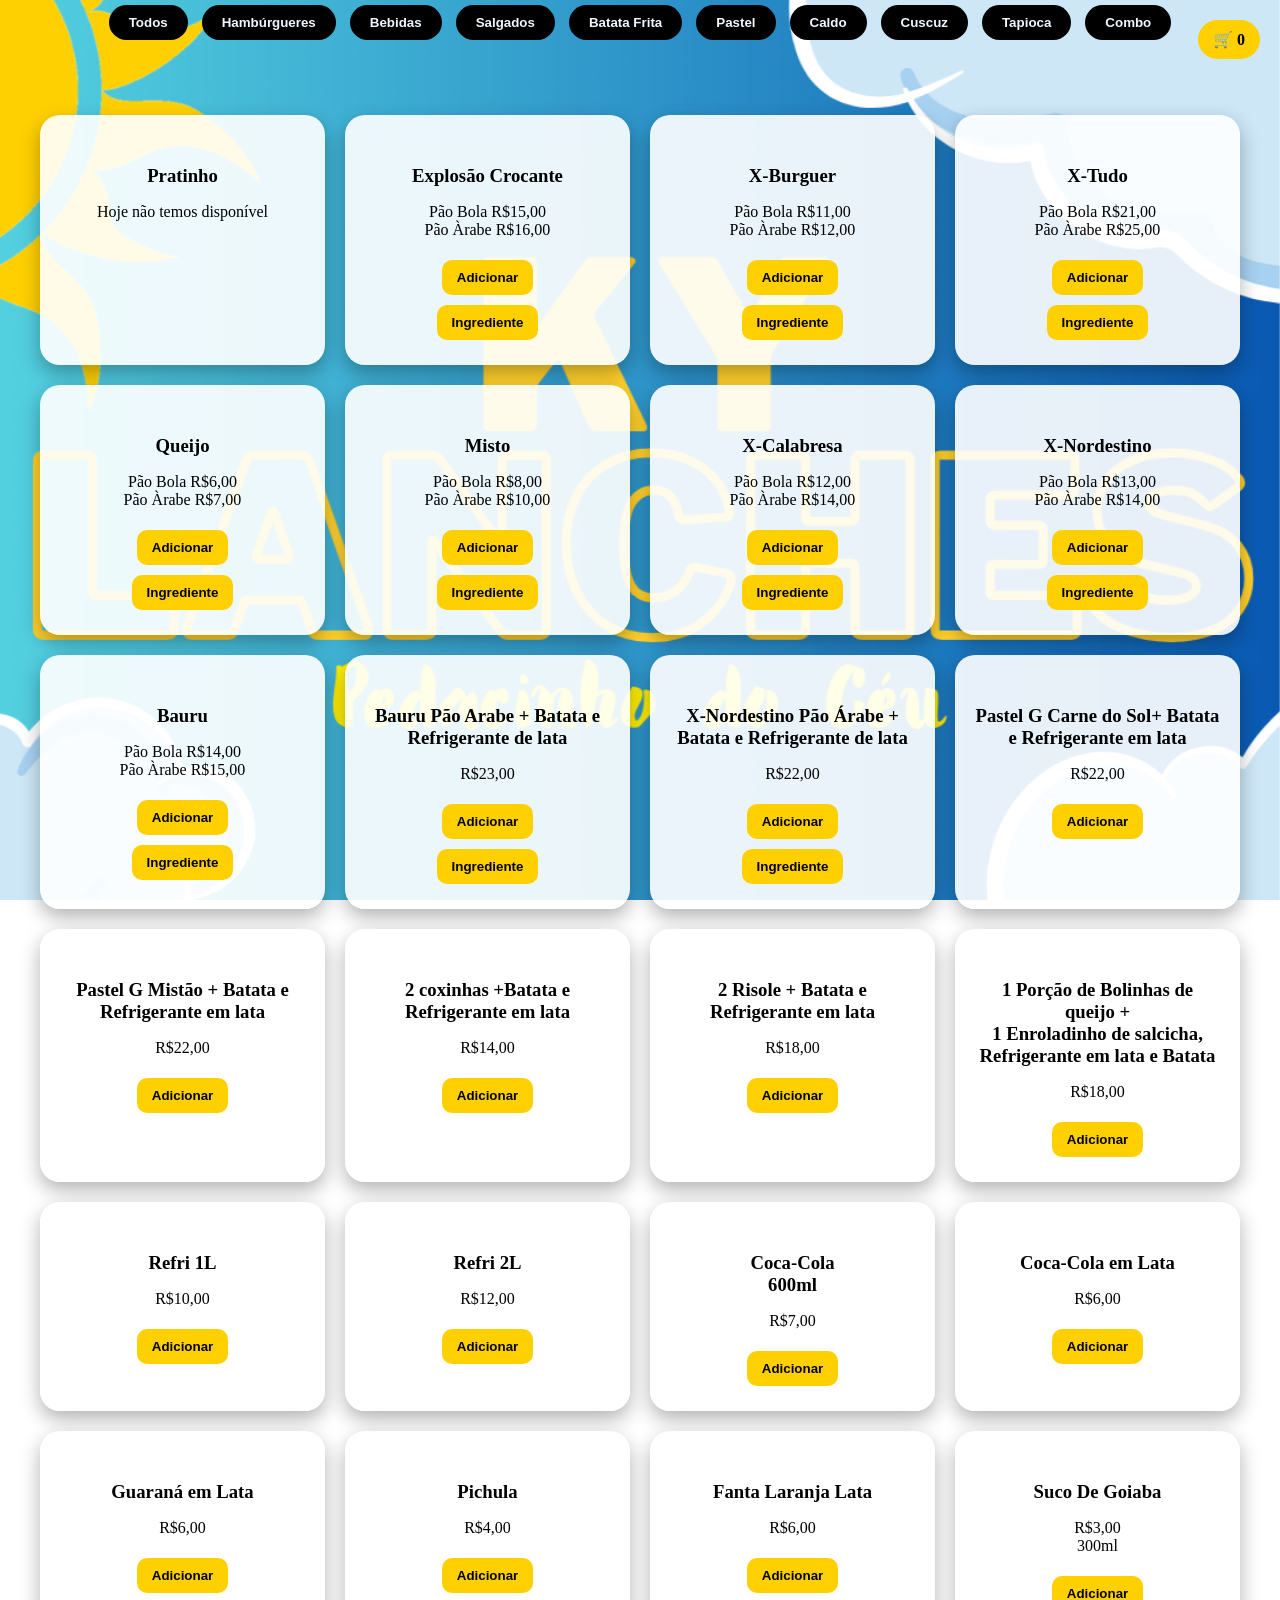
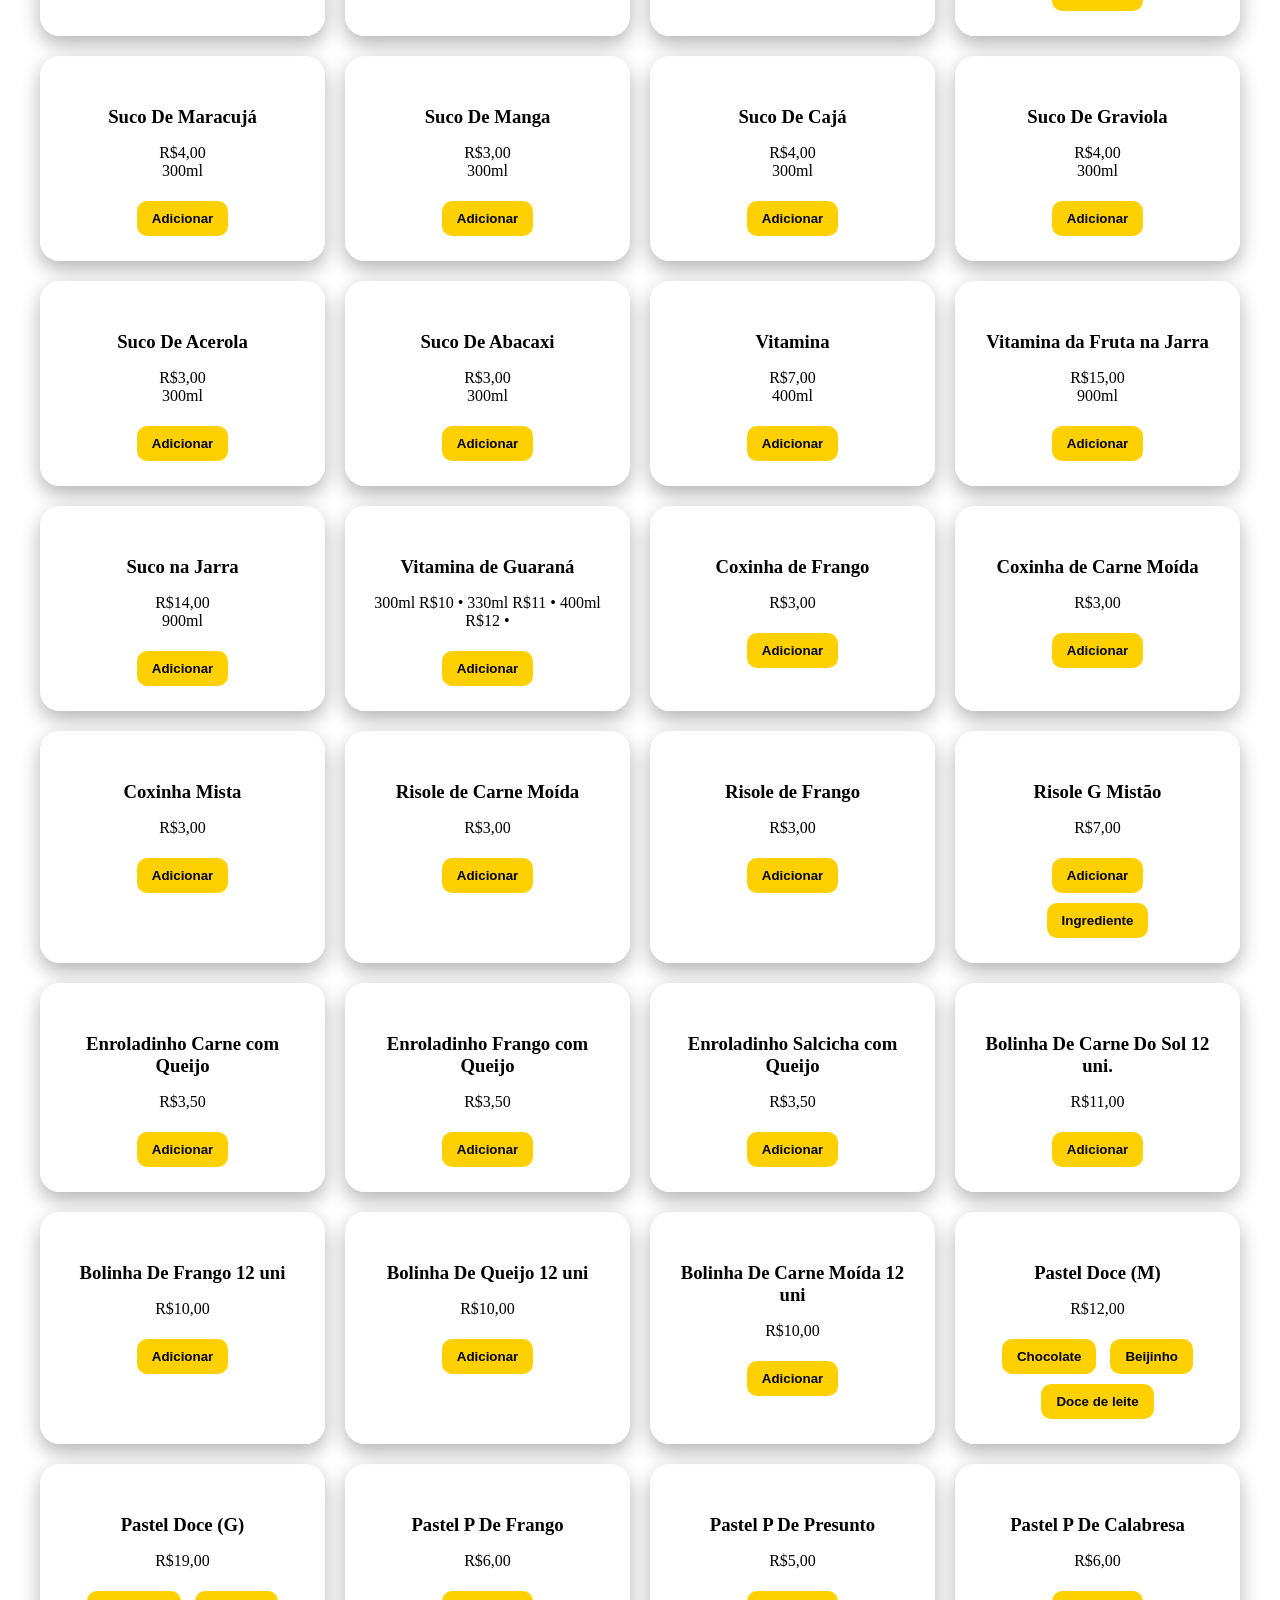
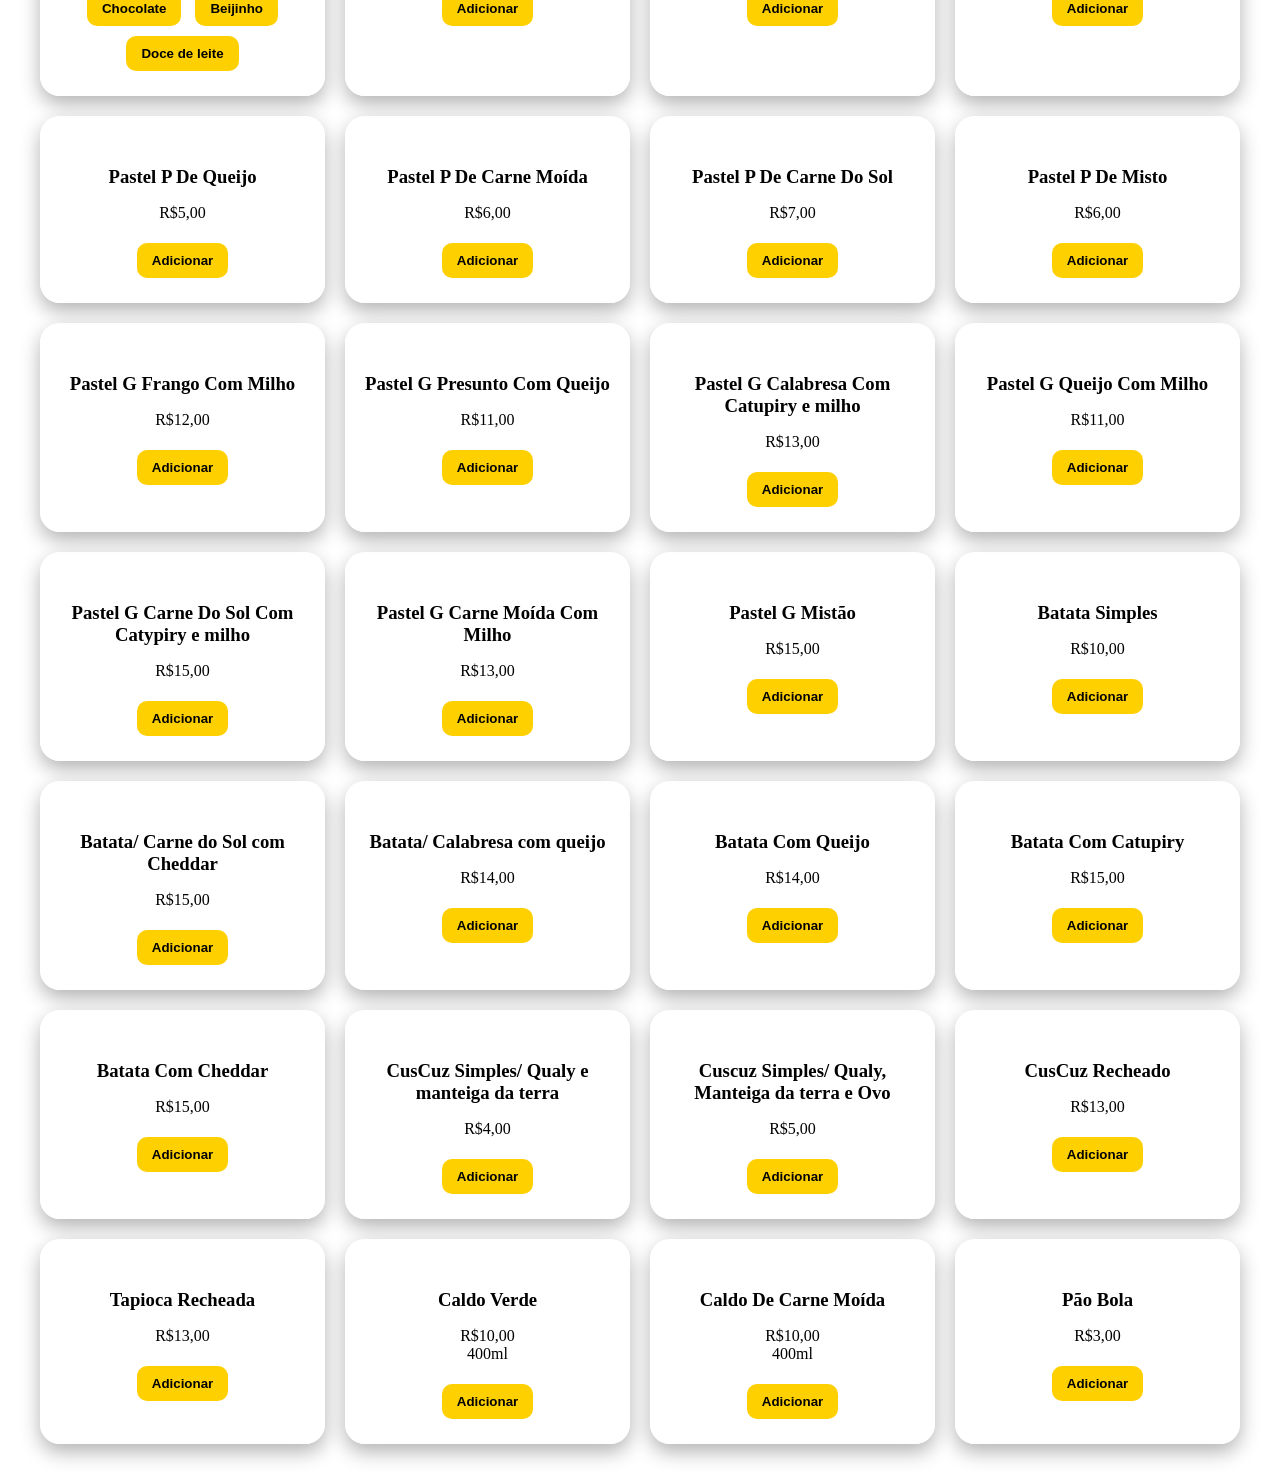
==== commit d37e8abd: "ajustei os preços da batata" ====
--- a/cardapio.silvia.html
+++ b/cardapio.silvia.html
@@ -817,22 +817,22 @@
 
 <div class="card" data-categoria="batata frita">
             <h3>Batata Com Queijo </h3>
-            <p>R$13,00</p>
-            <button class="add" onclick="adicionarProdutoSimples('Batata Com Queijo', 13); animarCard(this)">Adicionar</button>
+            <p>R$14,00</p>
+            <button class="add" onclick="adicionarProdutoSimples('Batata Com Queijo', 14); animarCard(this)">Adicionar</button>
 
 </div>
 
 <div class="card" data-categoria="batata frita">
             <h3>Batata Com Catupiry</h3>
-            <p>R$14,00</p>
-            <button class="add" onclick="adicionarProdutoSimples('Batata Com Catupiry', 14); animarCard(this)">Adicionar</button>
+            <p>R$15,00</p>
+            <button class="add" onclick="adicionarProdutoSimples('Batata Com Catupiry', 15); animarCard(this)">Adicionar</button>
 
 </div>
 
 <div class="card" data-categoria="batata frita">
             <h3>Batata Com Cheddar</h3>
-            <p>R$14,00</p>
-            <button class="add" onclick="adicionarProdutoSimples('Batata Com Cheddar', 14); animarCard(this)">Adicionar</button>
+            <p>R$15,00</p>
+            <button class="add" onclick="adicionarProdutoSimples('Batata Com Cheddar', 15); animarCard(this)">Adicionar</button>
 
 </div>
 
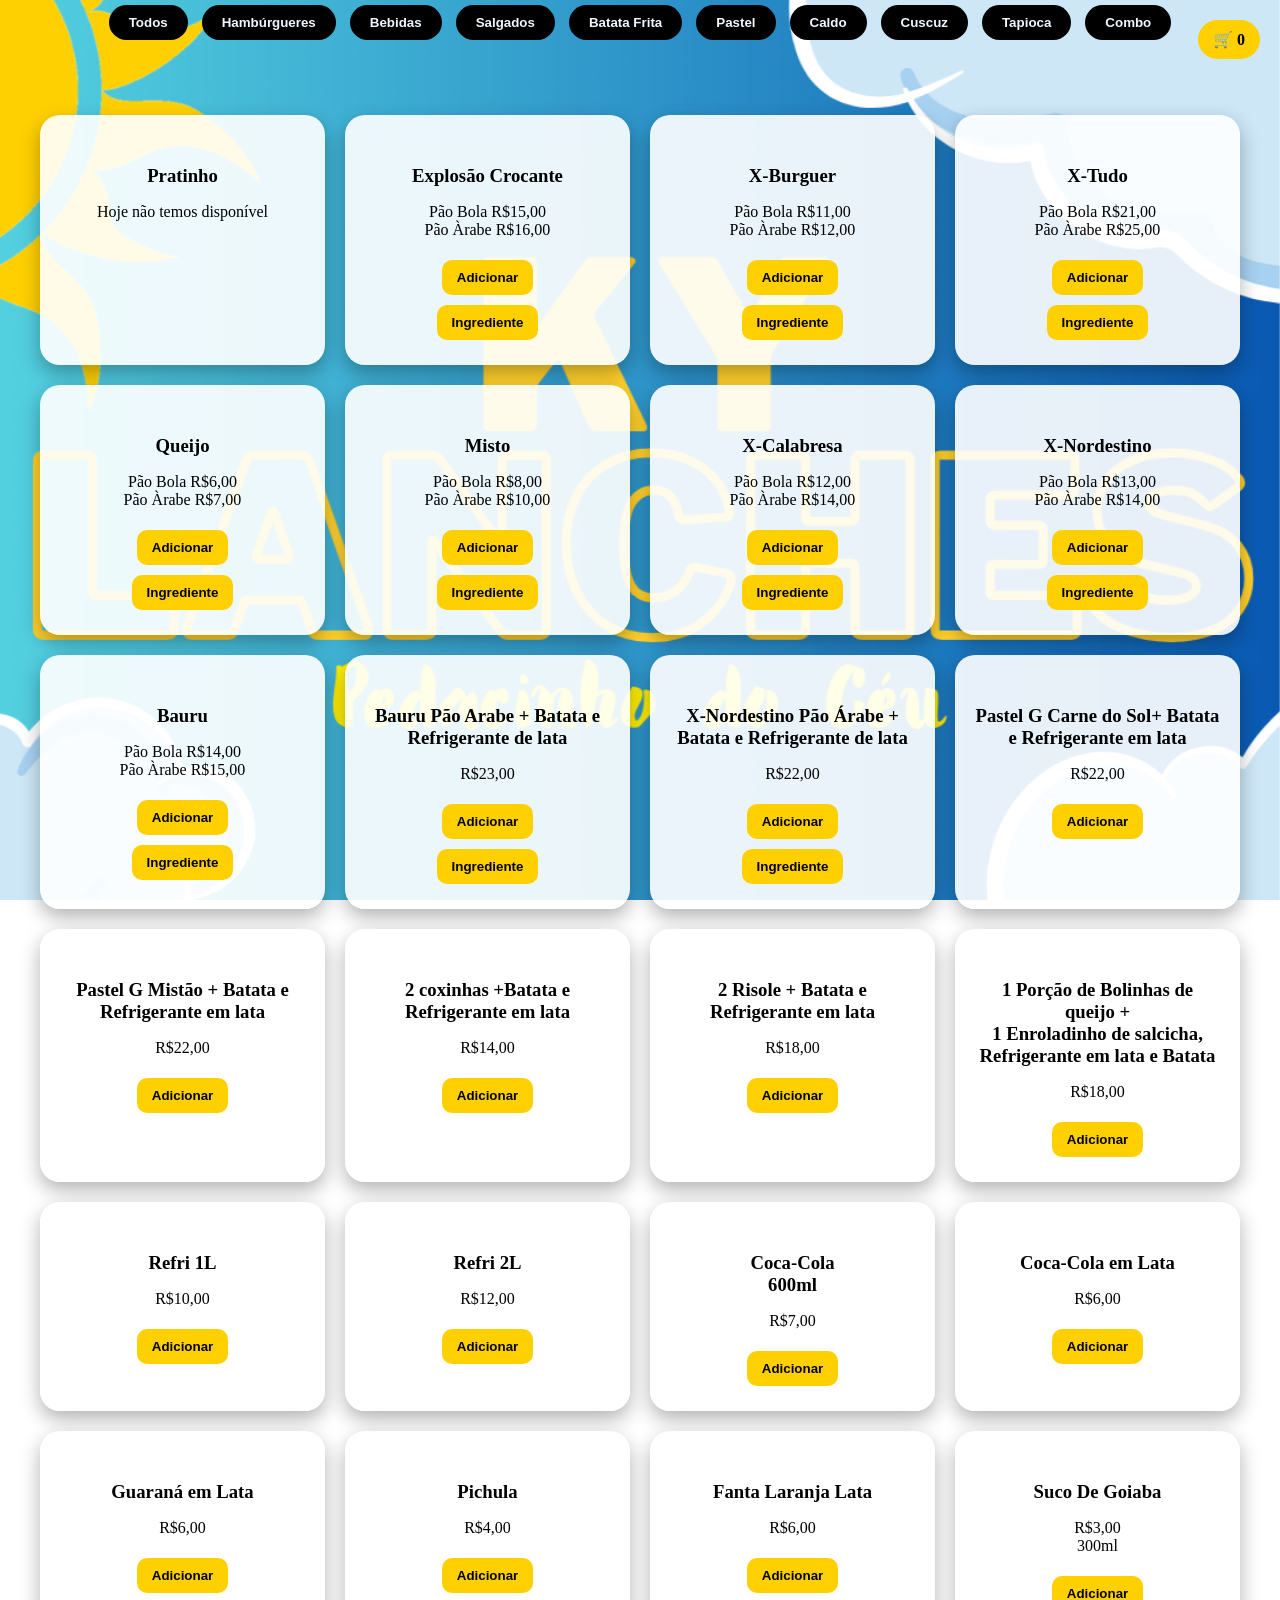
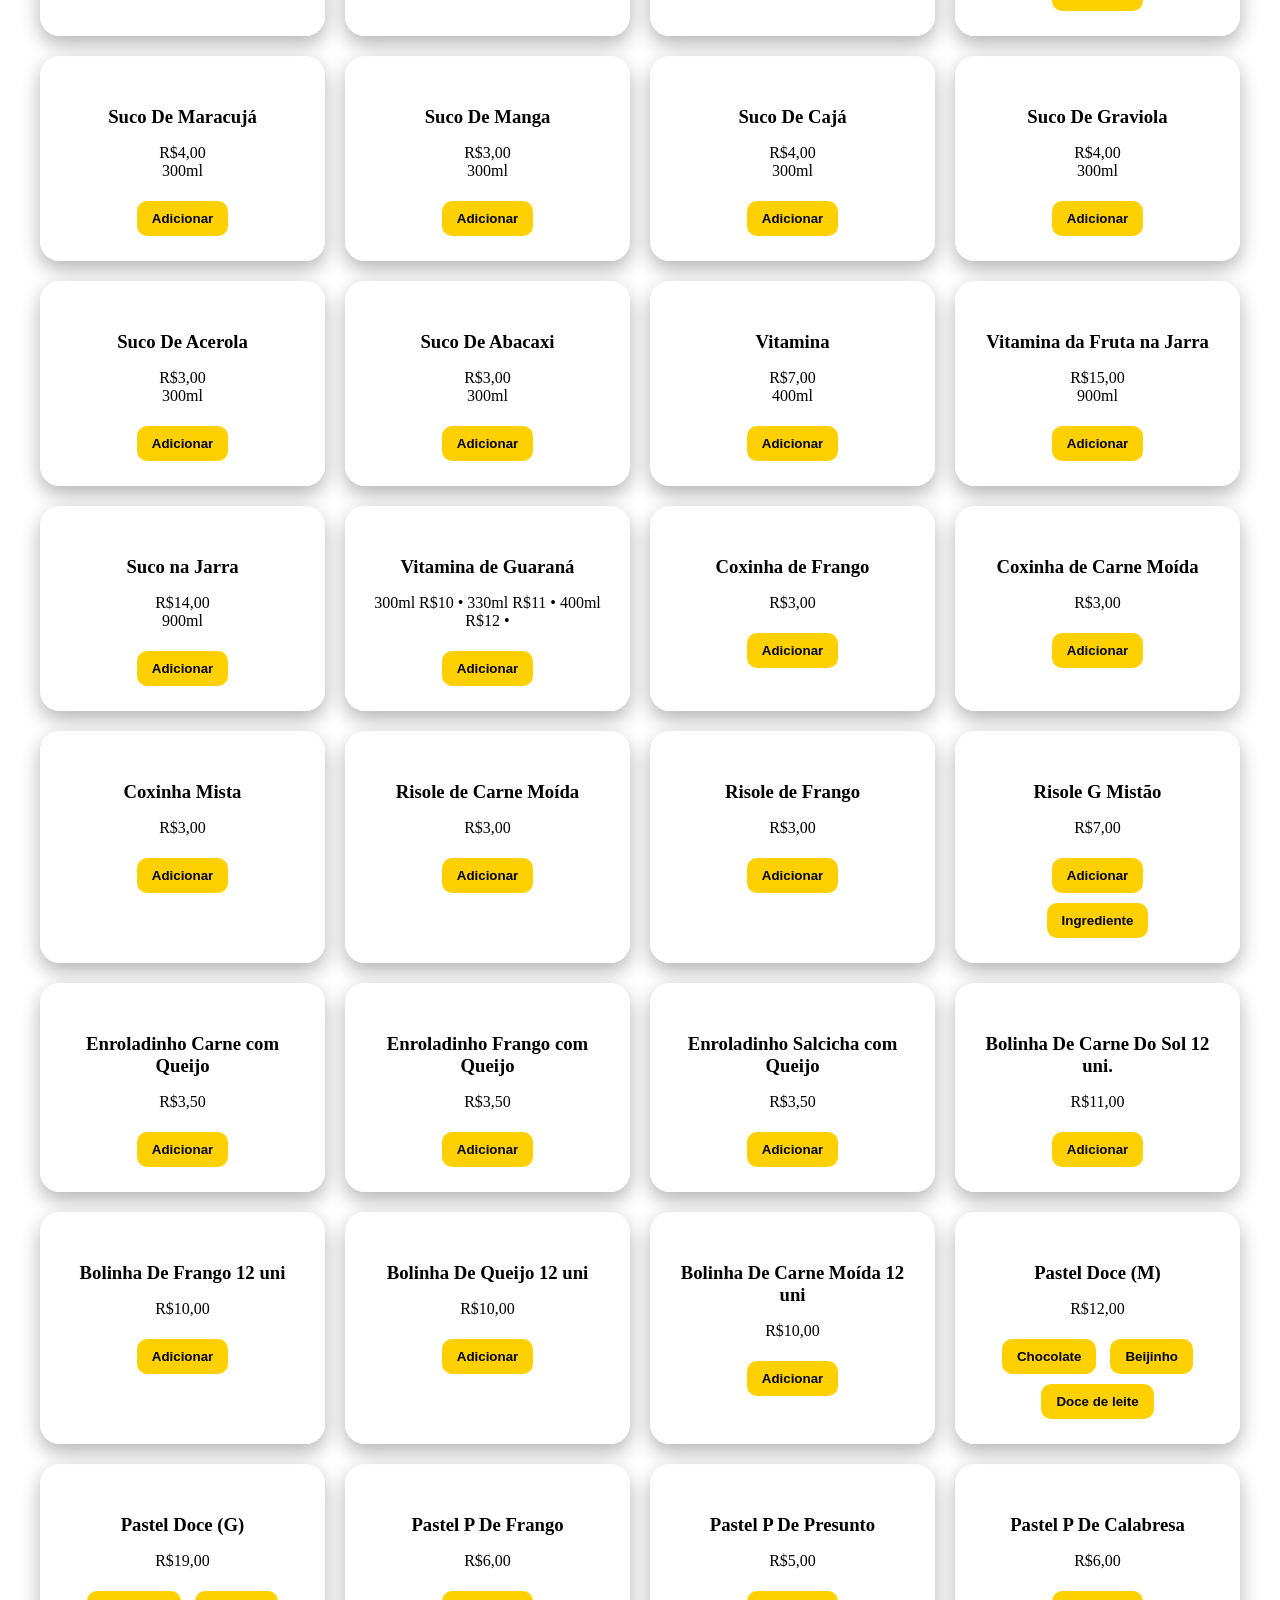
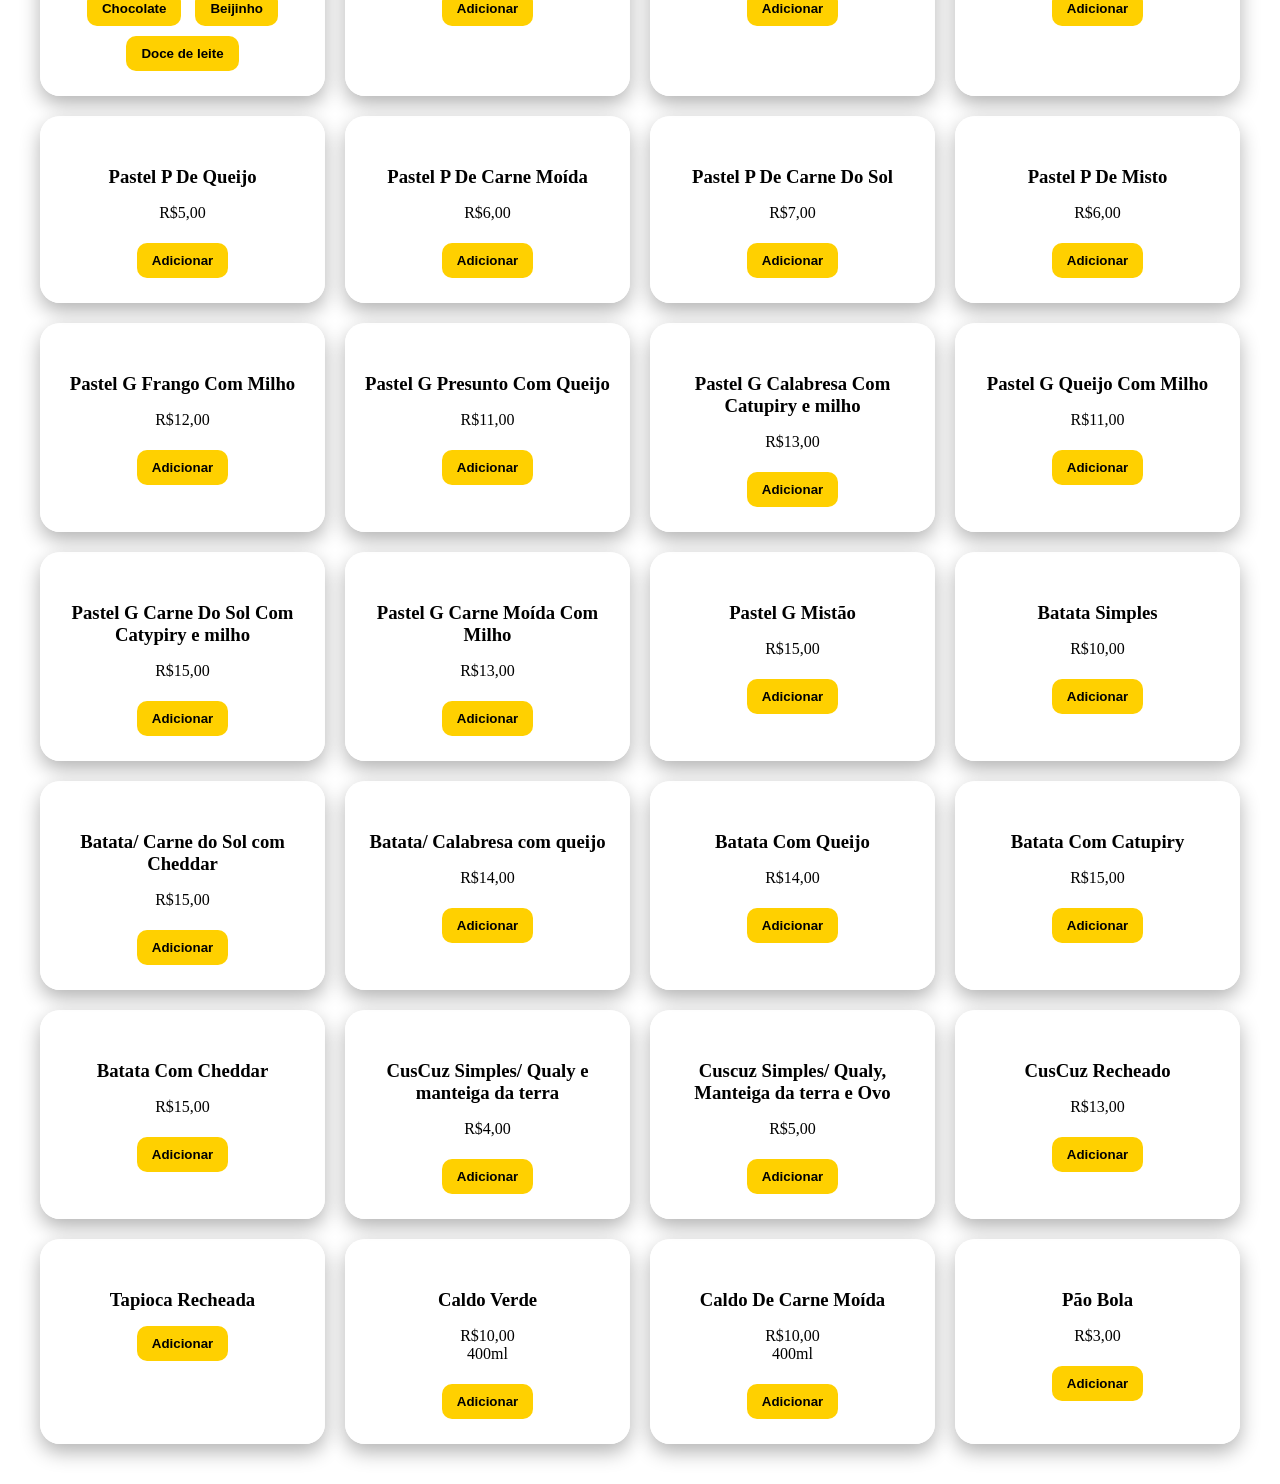
==== commit edf3ac39: "ajustei a infor do card da tapioca" ====
--- a/cardapio.silvia.html
+++ b/cardapio.silvia.html
@@ -860,7 +860,7 @@
 
 <div class="card" data-categoria="tapioca">
             <h3>Tapioca Recheada</h3>
-            <p>R$13,00</p>
+        
          <button class="add" onclick="abrirTapiocaRecheada(); animarCard(this)">Adicionar</button>
 
 </div>
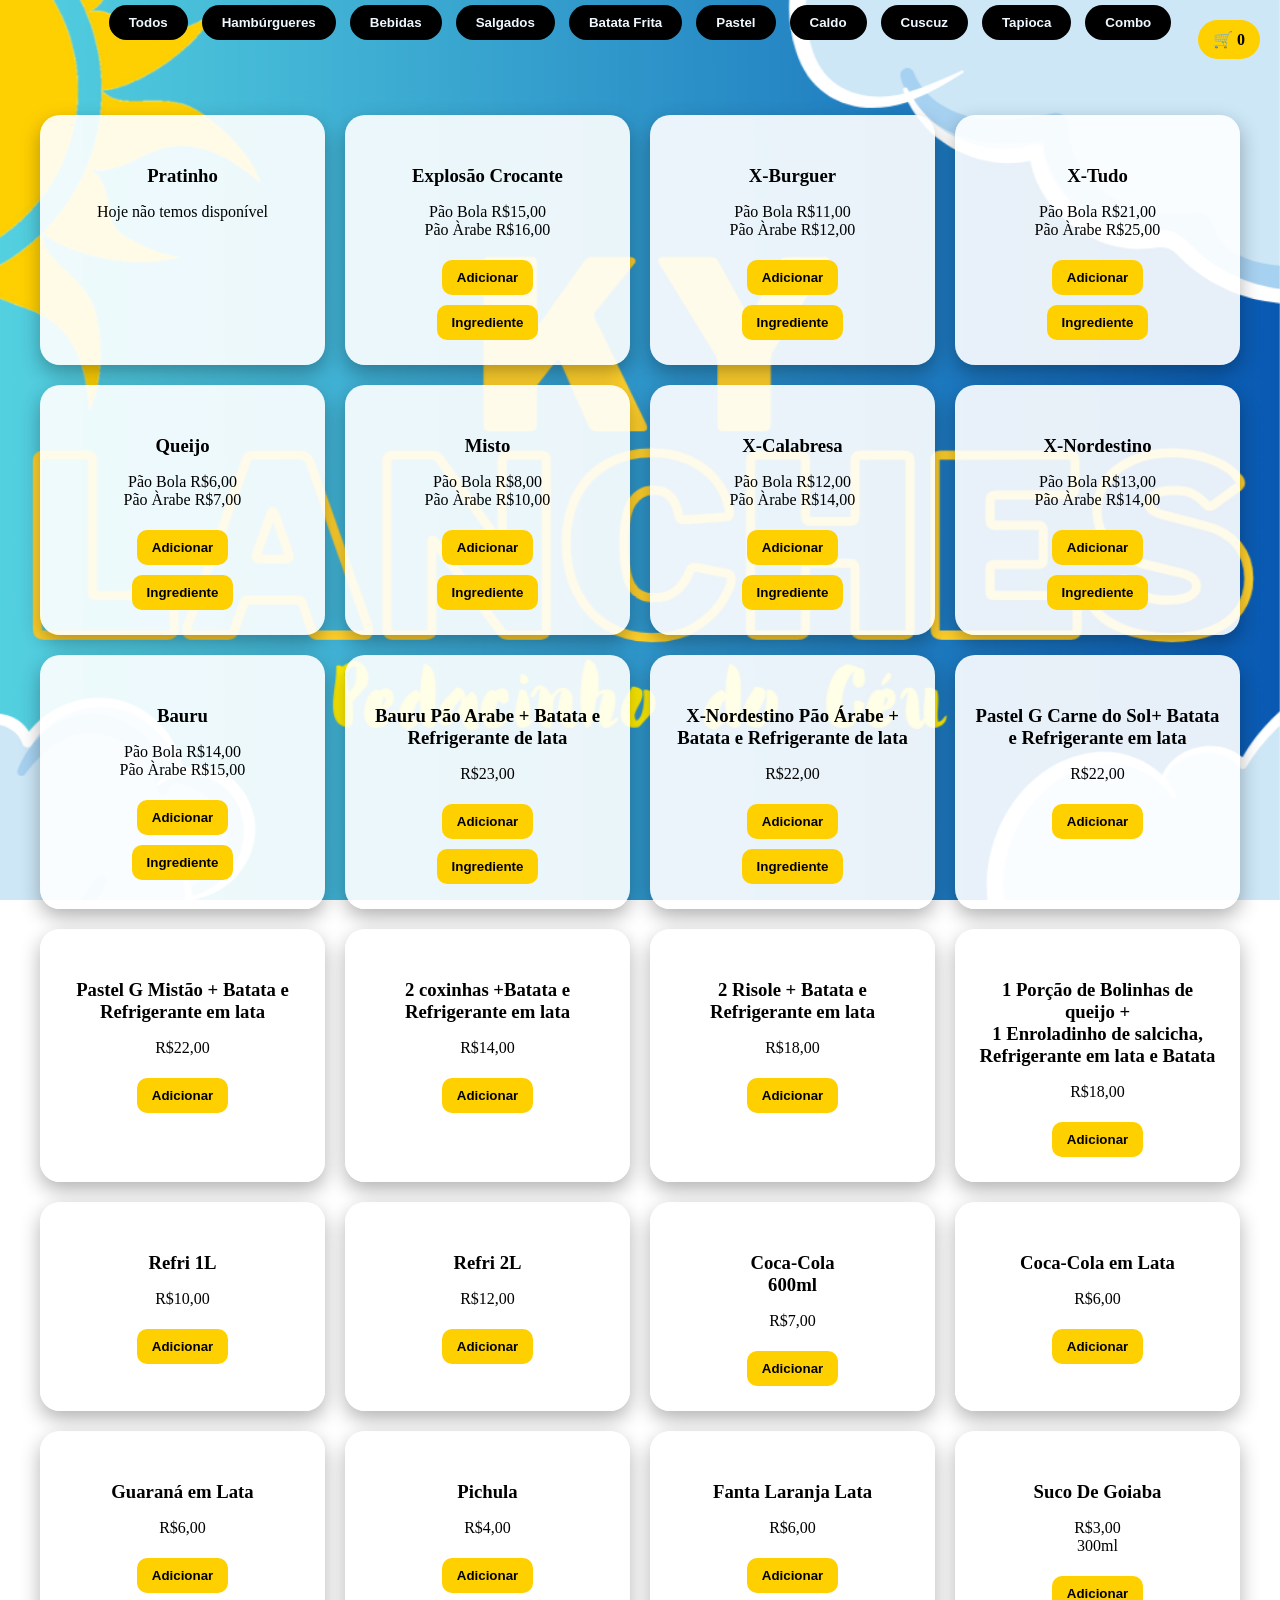
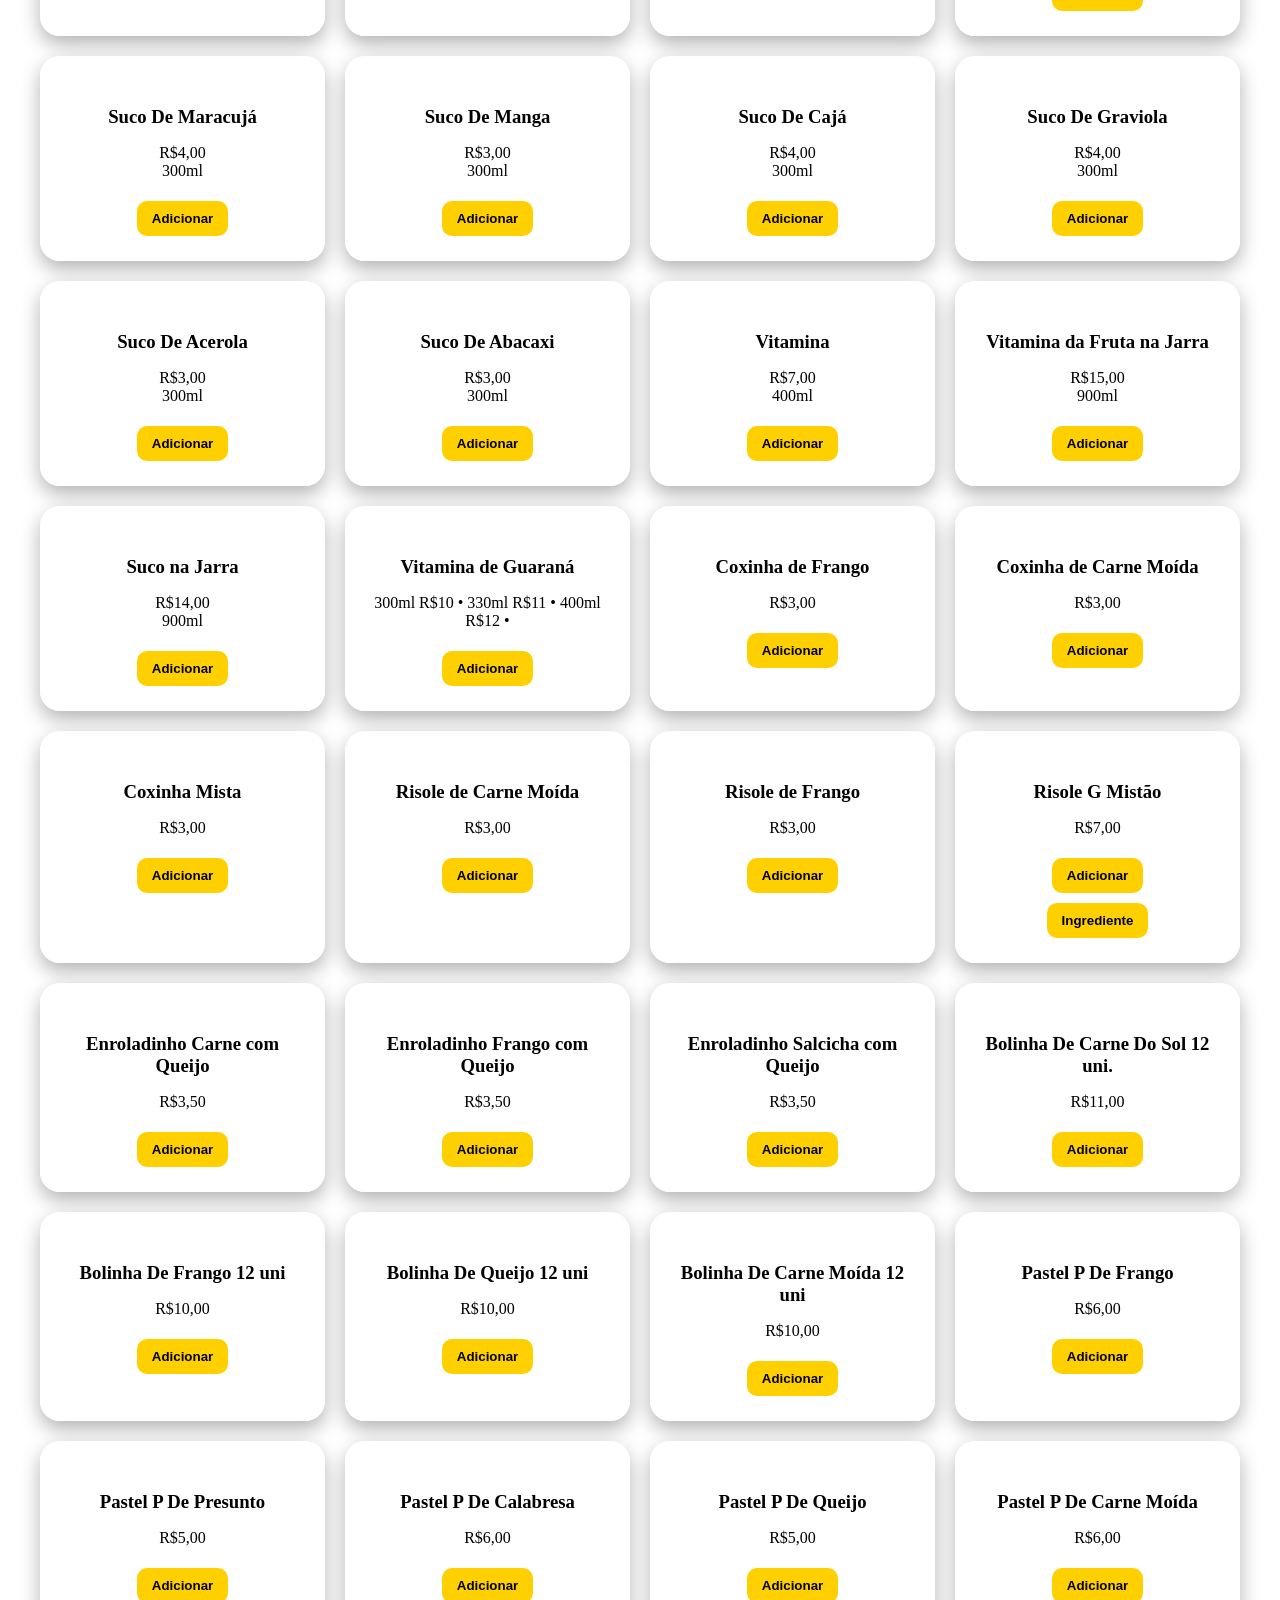
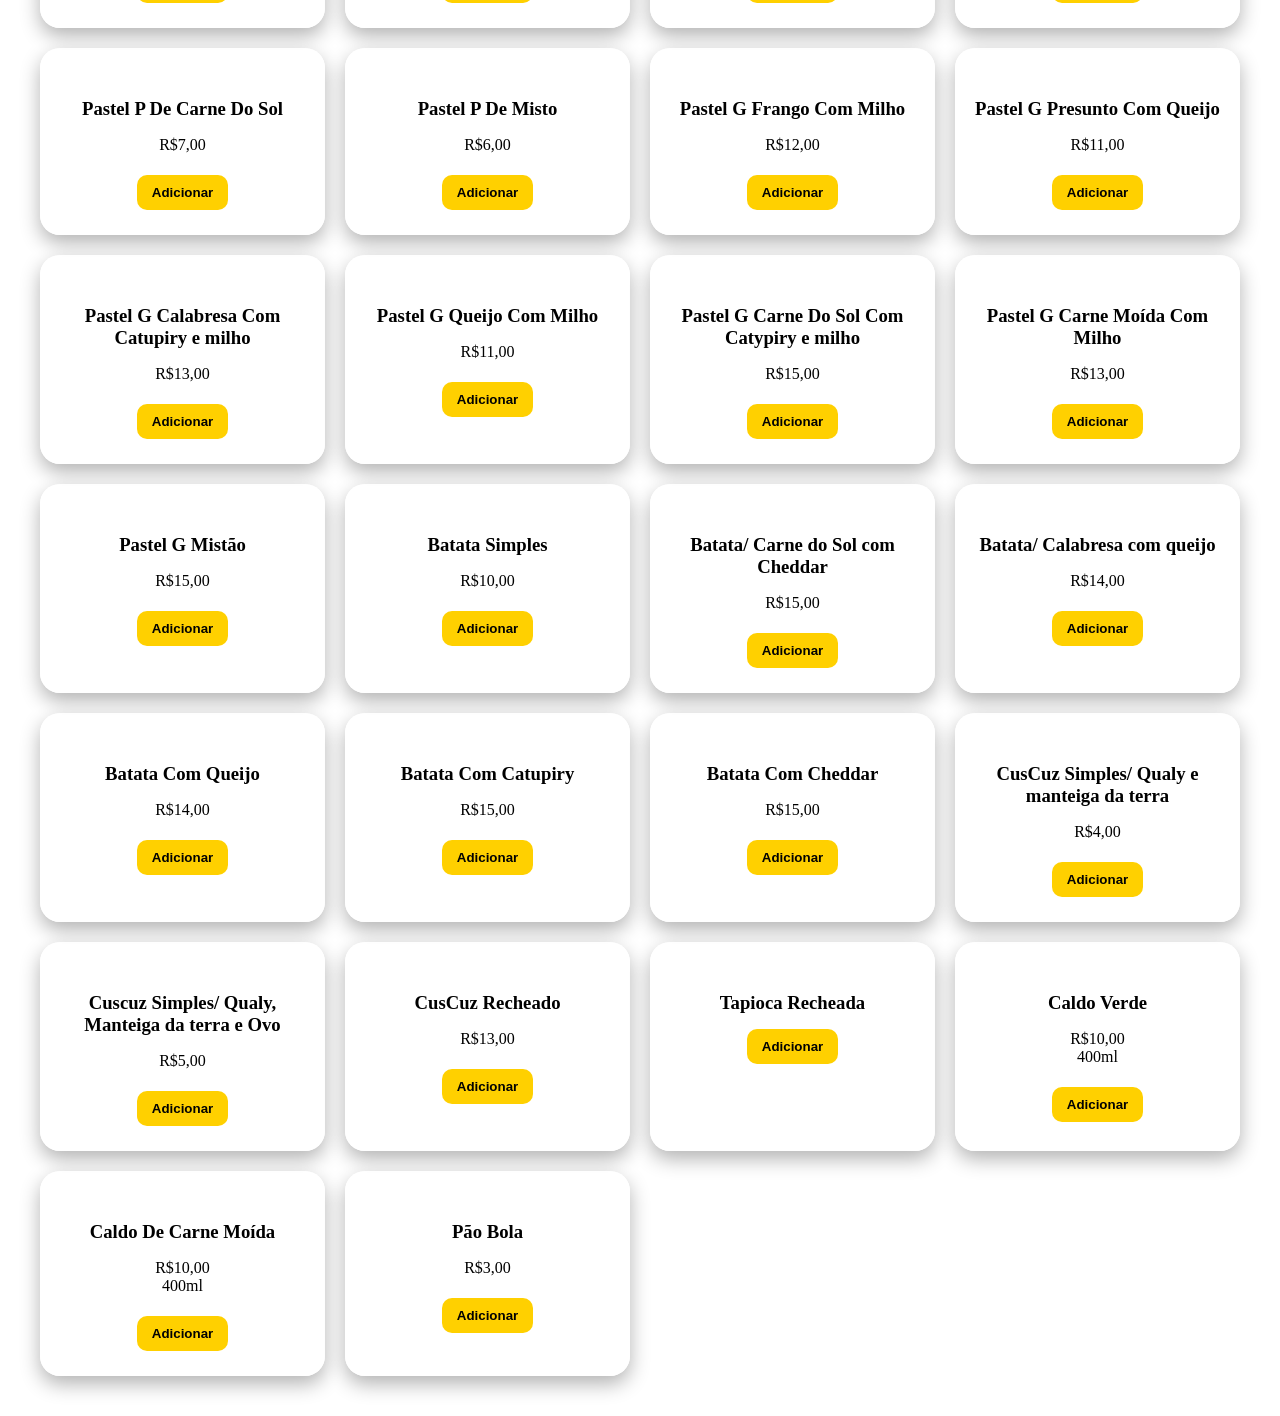
==== commit 9edd15c0: "removi os pasteis doces" ====
--- a/cardapio.silvia.html
+++ b/cardapio.silvia.html
@@ -647,40 +647,7 @@
 
 </div>
 
-<div class="card" data-categoria="pastel">
-<h3>Pastel Doce (M)</h3>
-<p>R$12,00</p>
-
-<button onclick="adicionarProdutoSimples('Pastel Doce - Chocolate', 12)">
-Chocolate
-</button>
-
-<button onclick="adicionarProdutoSimples('Pastel Doce - Beijinho', 12)">
-Beijinho
-</button>
-
-<button onclick="adicionarProdutoSimples('Pastel Doce - Doce de leite', 12)">
-Doce de leite
-</button>
-</div>
-
-
-<div class="card" data-categoria="pastel">
-<h3>Pastel Doce (G)</h3>
-<p>R$19,00</p>
-
-<button onclick="adicionarProdutoSimples('Pastel Doce - Chocolate', 19)">
-Chocolate
-</button>
-
-<button onclick="adicionarProdutoSimples('Pastel Doce - Beijinho', 19)">
-Beijinho
-</button>
-
-<button onclick="adicionarProdutoSimples('Pastel Doce - Doce de leite', 19)">
-Doce de leite
-</button>
-</div>
+
 
 <div class="card" data-categoria="pastel">
             <h3>Pastel P De Frango</h3>
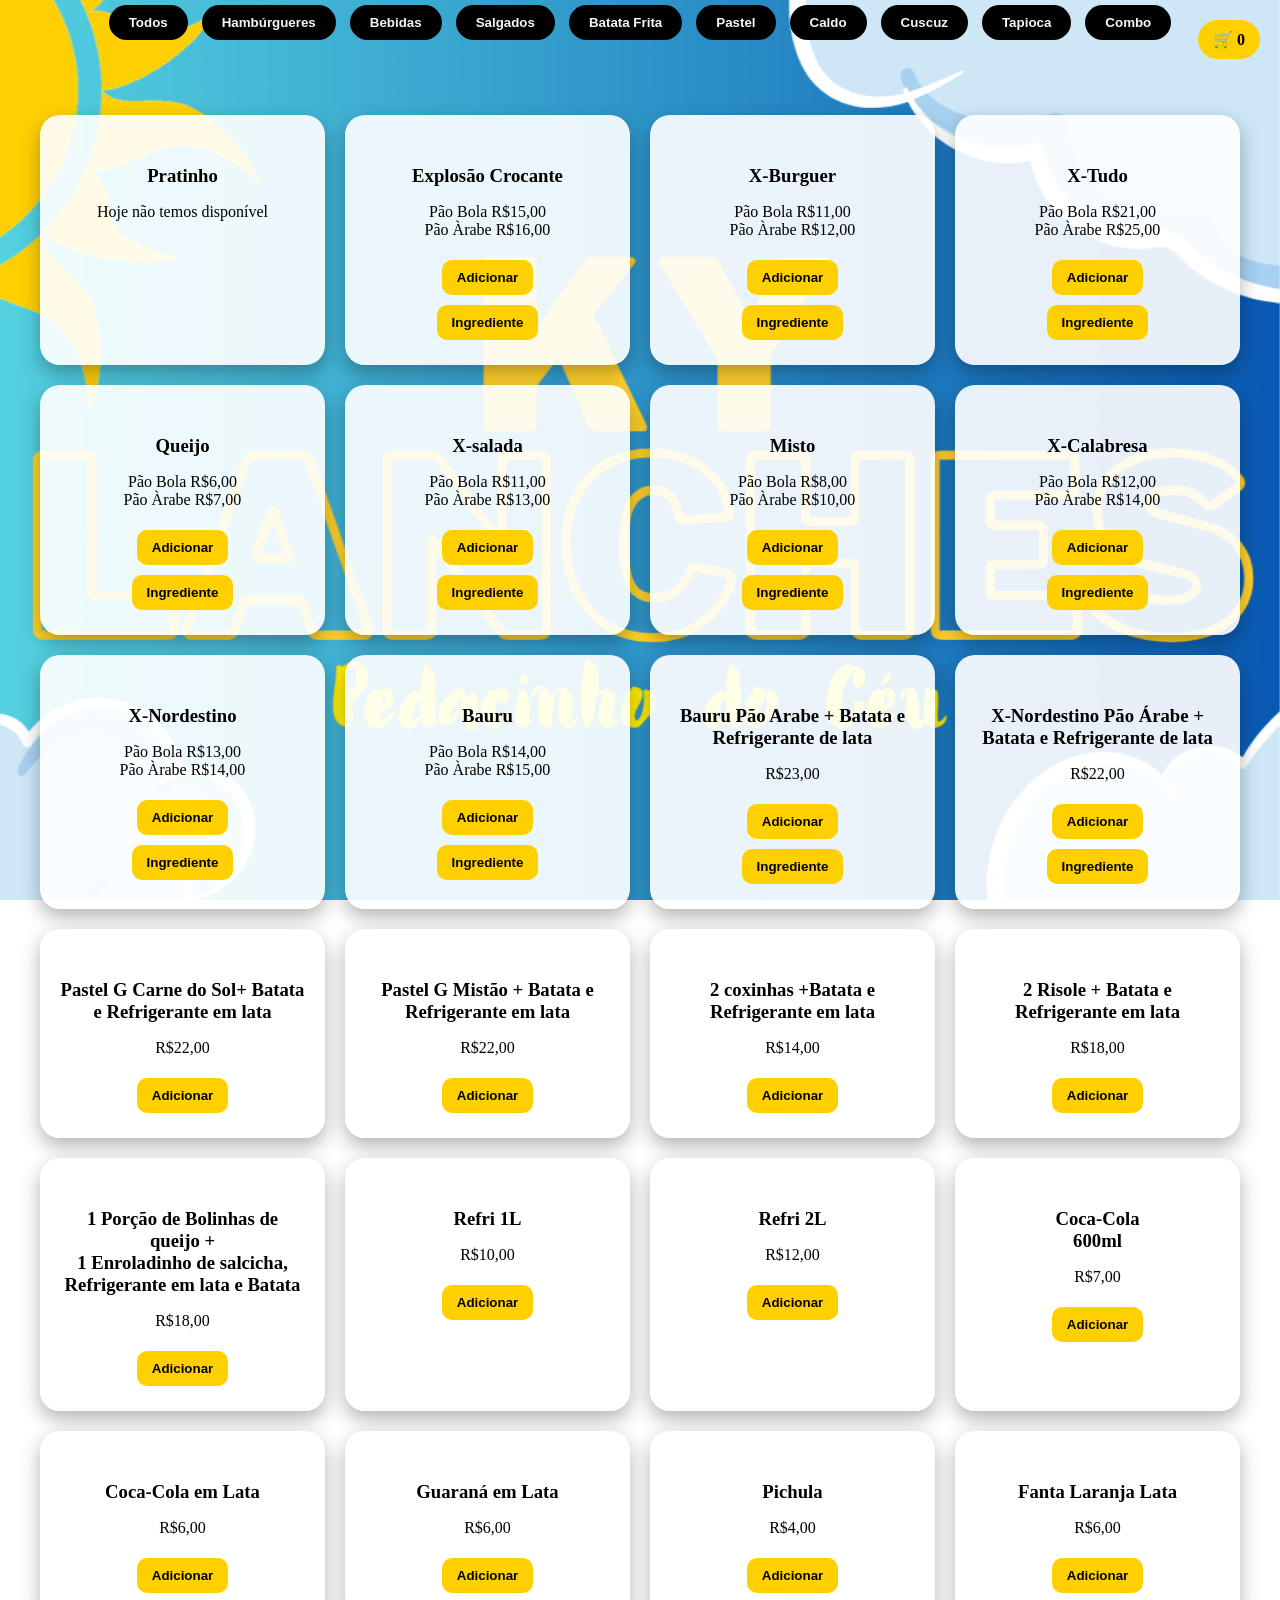
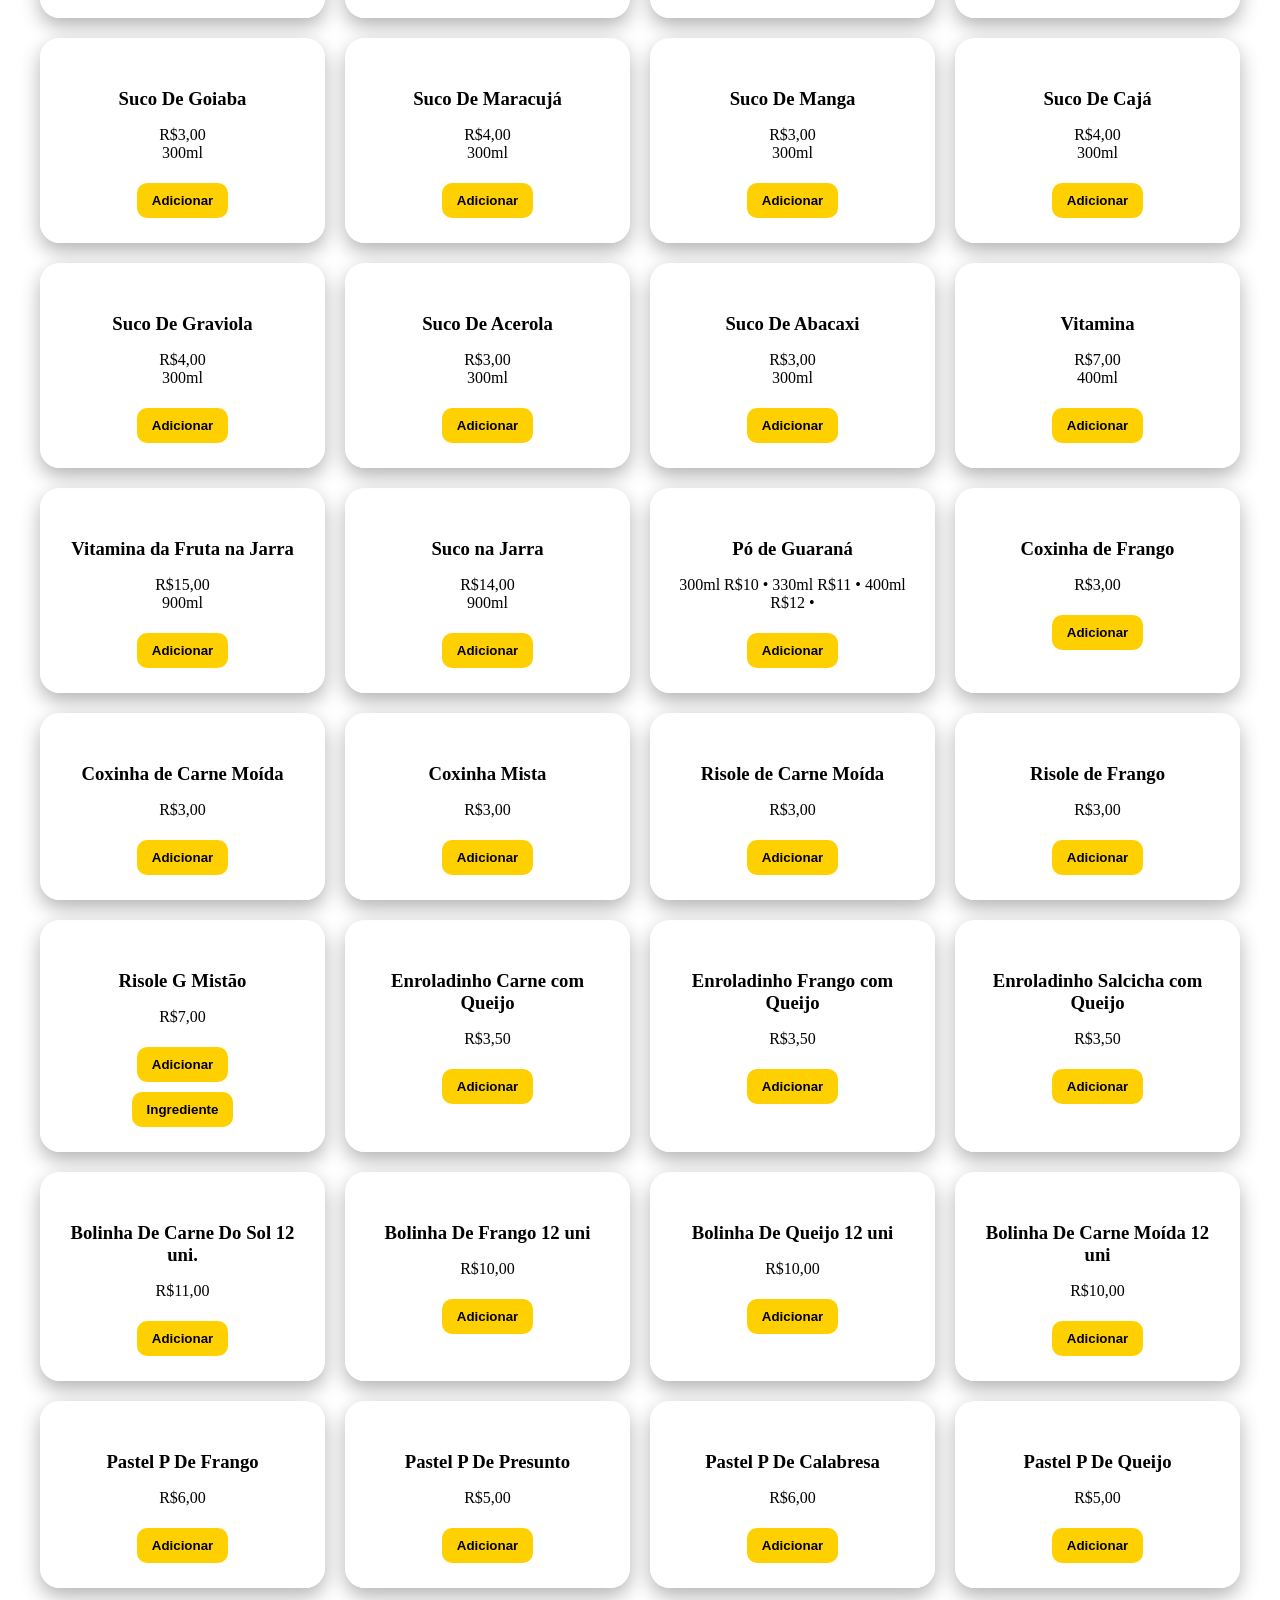
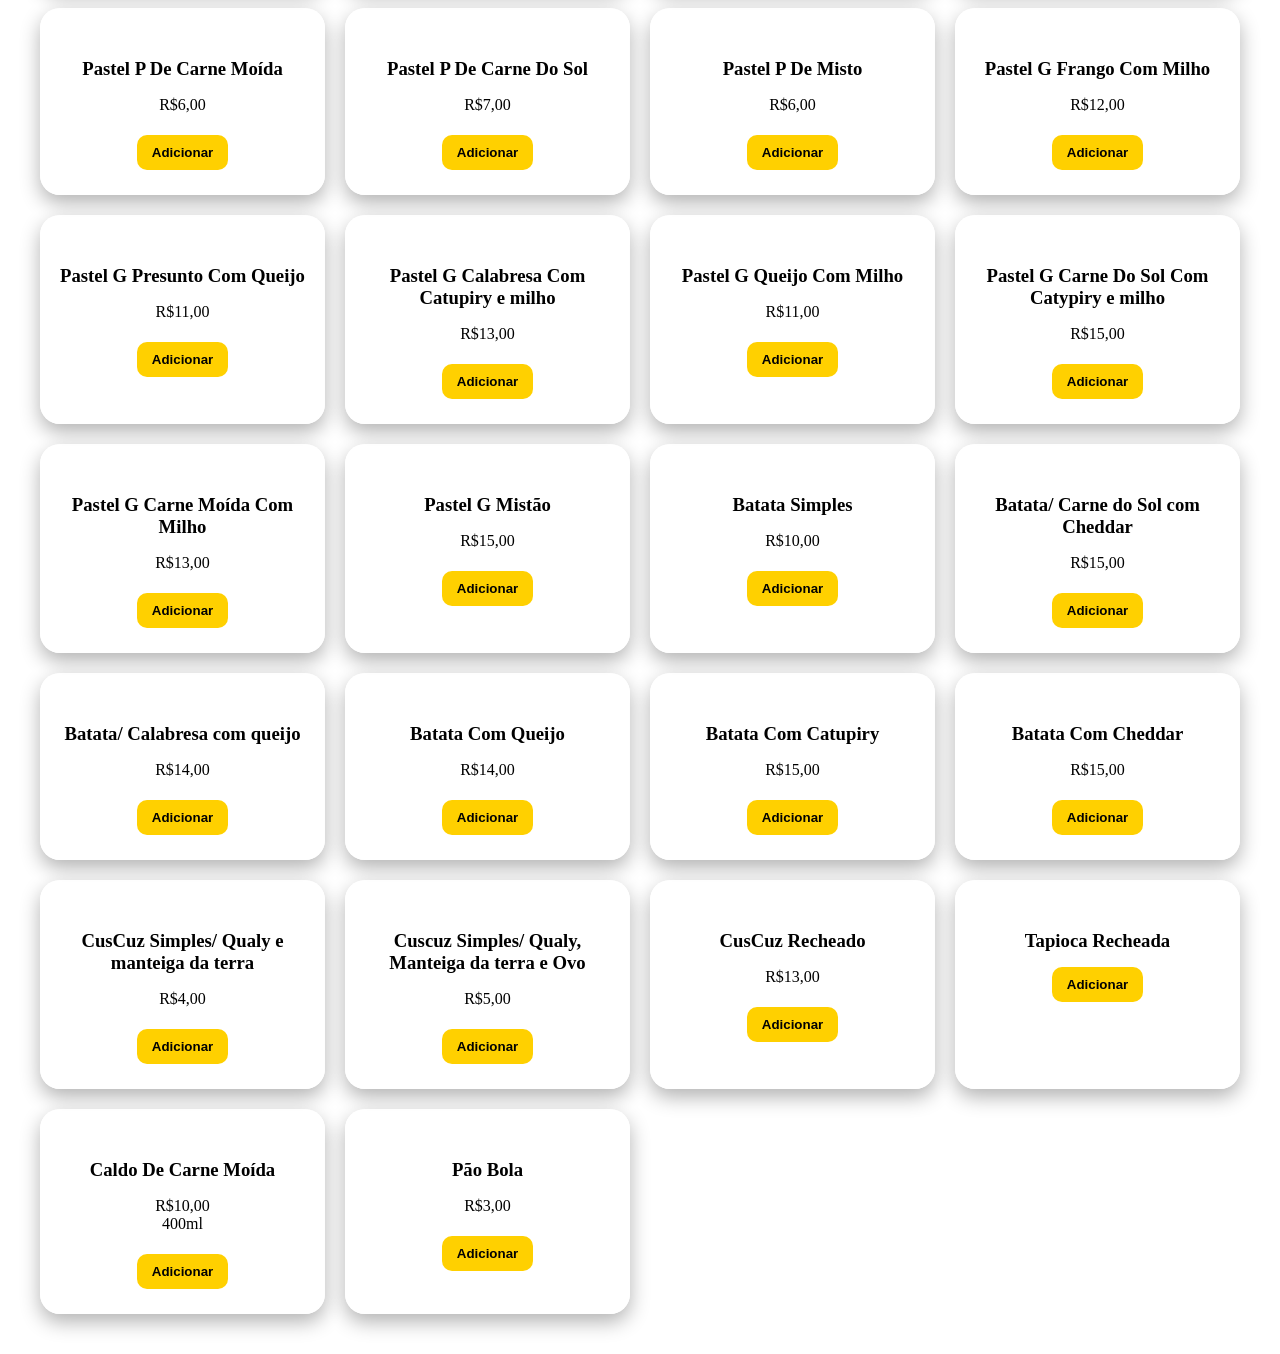
==== commit da7179ec: "ajustei alguns cards e removi alguns" ====
--- a/cardapio.silvia.html
+++ b/cardapio.silvia.html
@@ -164,6 +164,35 @@
 
 </div>
 
+<div class="card" data-categoria="hamburguer">
+            <h3>X-salada</h3>
+            <p>Pão Bola R$11,00 <br>Pão Àrabe R$13,00</br></p>
+            <button class="add"
+onclick="abrirPersonalizacao(
+  'X-Salada',
+  [
+    { tipo: 'pao', nome: 'Pão bola', preco: 11 },
+    { tipo: 'pao', nome: 'Pão árabe', preco: 13 }
+  ],
+ [
+  { nome: 'Sem molho', preco: 0 },
+  { nome: 'Tradicional', preco: 0 },
+  { nome: 'Molho Verde', preco: 0 },
+  { nome: 'Molho roxo', preco: 0},
+  { nome: 'Pedacinho do Céu', preco: 0 },
+  { nome: 'Molho de Calabbresa', preco: 0 }
+]
+); animarCard(this)">
+Adicionar
+</button><br>
+<button class="btn-ingrediente" 
+data-ingredientes="Carne, Queijo, Presunto, Milho, Alface e Tomate">
+Ingrediente
+</button>
+
+</br>
+
+</div>
 
 
 <div class="card" data-categoria="hamburguer">
@@ -532,7 +561,7 @@
 </div>
 
 <div class="card" data-categoria="bebida">
-  <h3>Vitamina de Guaraná</h3>
+  <h3>Pó de Guaraná</h3>
   <p>300ml R$10 • 330ml R$11 • 400ml R$12 • </p>
   <button class="add" onclick="abrirVitamina(); animarCard(this)">Adicionar</button>
 </div>
@@ -829,16 +858,6 @@
             <h3>Tapioca Recheada</h3>
         
          <button class="add" onclick="abrirTapiocaRecheada(); animarCard(this)">Adicionar</button>
-
-</div>
-
-<div class="card" data-categoria="caldo">
-            <h3>Caldo Verde</h3>
-            <p>R$10,00 <br>400ml</br></p>
-            <button class="add" onclick="adicionarProdutoSimples('Caldo Verde', 10); animarCard(this)">
-    Adicionar
-</button>
-
 
 </div>
 
@@ -884,16 +903,6 @@
     <label><input type="radio" name="tamanhoVitamina" value="400" data-preco="12"> 400ml - R$12</label><br>
     
     <br><br>
-
-    <p><strong>Escolha as frutas:</strong></p>
-
-    <label><input type="checkbox" value="Banana"> Banana</label><br>
-    <label><input type="checkbox" value="Morango"> Morango</label><br>
-    <label><input type="checkbox" value="Açaí"> Açaí</label><br>
-    <label><input type="checkbox" value="Manga"> Manga</label><br>
-    <label><input type="checkbox" value="Ovomaltine"> Ovomaltine</label><br>
-
-    <br>
     <button onclick="confirmarVitamina()">Confirmar</button>
   </div>
 </div>
@@ -1072,24 +1081,15 @@
     <select id="sabor1">
       <option value="">Selecione</option>
       <option value="Carne Do Sol">Carne Do Sol</option>
-      <option value="Queijo Coalho">Queijo Coalho</option>
-      <option value="Mussarela">Mussarela</option>
-      <option value="Carne Guísada">Carne Guísada</option>
-      <option value="Carne Moída">Carne Moída</option>
-      <option value="Calabresa Com Frango">Calabresa Com Frango</option>
-      <option value="Guísado De Frango">Guísado De Frango</option>
+      <option value="Queijo Coalho">Queijo Presunto e Milho</option>
+      <option value="Calabresa Com Frango">Calabresa Com Queijo</option>
     </select>
 
     <select id="sabor2">
       <option value="">Selecione</option>
       <option value="Carne Do Sol">Carne Do Sol</option>
-      <option value="Queijo Coalho">Queijo Coalho</option>
-      <option value="Mussarela">Mussarela</option>
-      
-      <option value="Carne Guísada">Carne Guísada</option>
-      <option value="Carne Moída">Carne Moída</option>
-      <option value="Calabresa Com Frango">Calabresa Com Frango</option>
-      <option value="Guísado De Frango">Guísado De Frango</option>
+      <option value="Queijo Coalho">Queijo Presunto e Milho</option>
+      <option value="Calabresa Com Frango">Calabresa Com Queijo</option>
     </select>
 
     
--- a/pg1.1.css
+++ b/pg1.1.css
@@ -1,20 +1,20 @@
-/* 1) O body fica sem background */
+/* oi body fica sem aquele background */
 body {
   background: none !important;
   margin: 0;
   min-height: 100vh;
 }
 
-/* 2) Fundo fixo universal */
+/*  fundo fixo pra tudin */
 body::before {
   content: "";
   position: fixed;
   inset: 0;
-  z-index: -5;              /* bem atrás de tudo */
+  z-index: -5;              
   background: url("img/1.png") center / cover no-repeat;
 }
 
-/* 3) Fundo mobile diferente */
+/* o fundo do cll é diferente*/
 @media (max-width: 768px) {
   body::before {
     background-image: url("img/4.png");
@@ -57,14 +57,14 @@
 }
 
 
-/* Desktop */
+/* pc */
 .grid-produtos {
     display: grid;
     grid-template-columns: repeat(auto-fit, minmax(250px, 1fr));
     gap: 20px;
 }
 
-/* Celular */
+/* cll */
 @media (max-width: 768px) {
     .grid-produtos {        
         grid-template-columns: repeat(2, 1fr);
@@ -118,7 +118,7 @@
     transition: 0.3s;
 }
 
-/* Botões do cardápio */
+/* os botão do cardápio */
 .add {
     background: #f1c40f;
     color: rgb(2, 2, 2);
@@ -128,7 +128,7 @@
     opacity: 0.8;
 }
 
-/* Botão enviar pedido */
+/* o botão de enviar */
 #enviar {
     background: #2ecc71;
     color: white;
@@ -136,7 +136,7 @@
 
 }
 
-/* Quando estiver fechado */
+/* quando a lanch. fechar*/
 #enviar.fechar {
     background: gray;
     cursor: not-allowed;
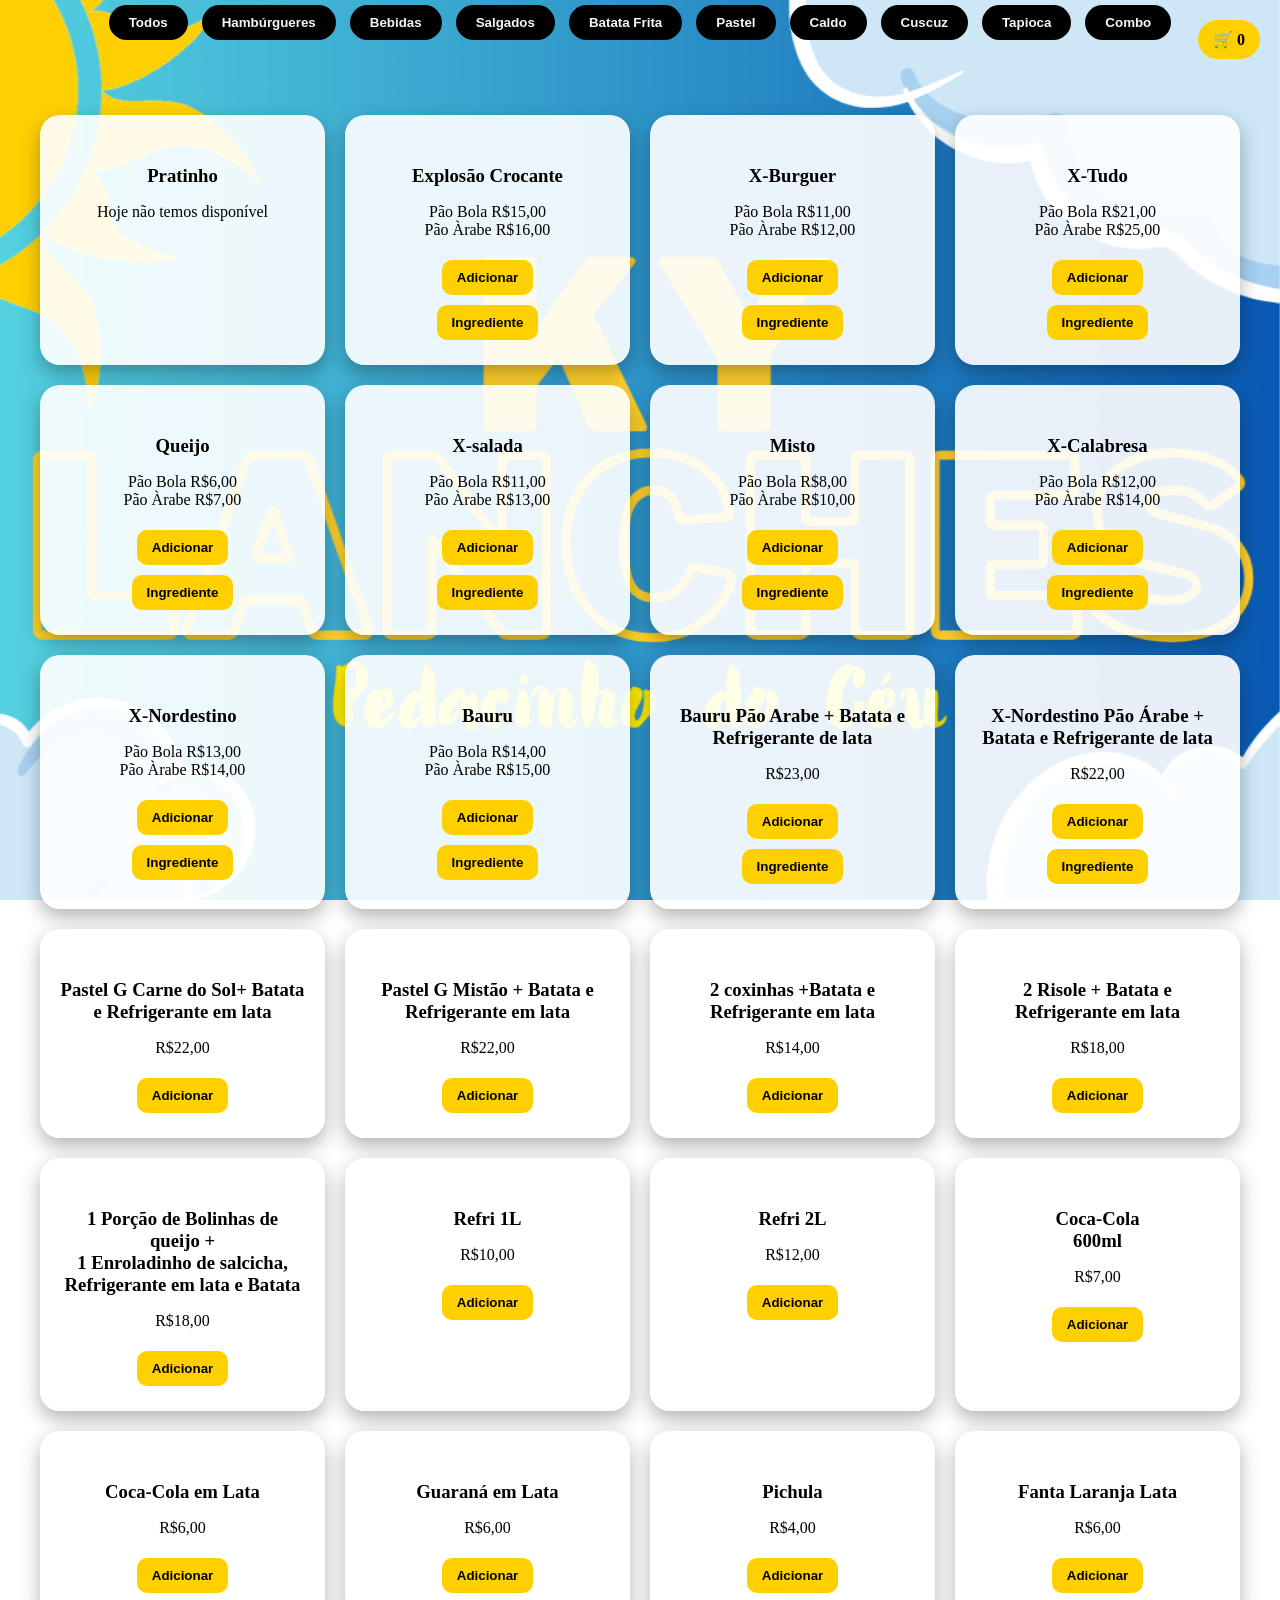
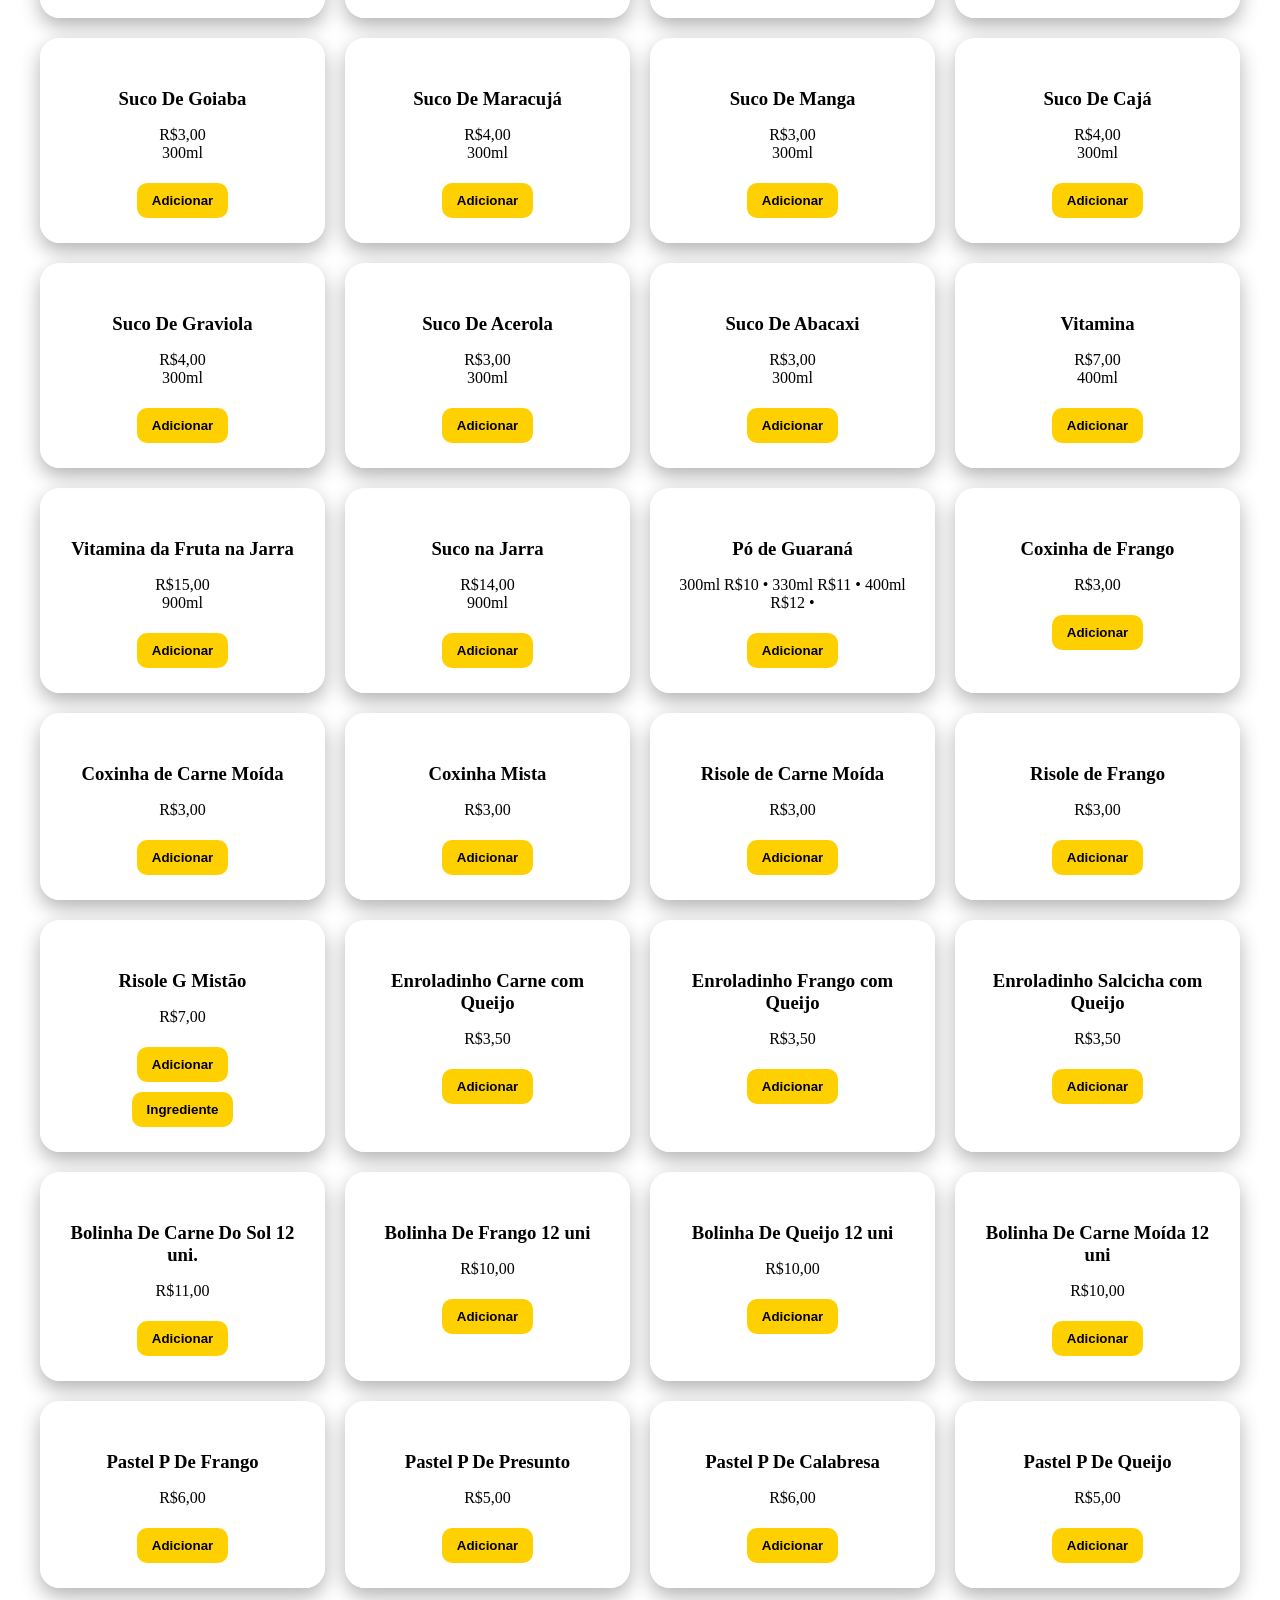
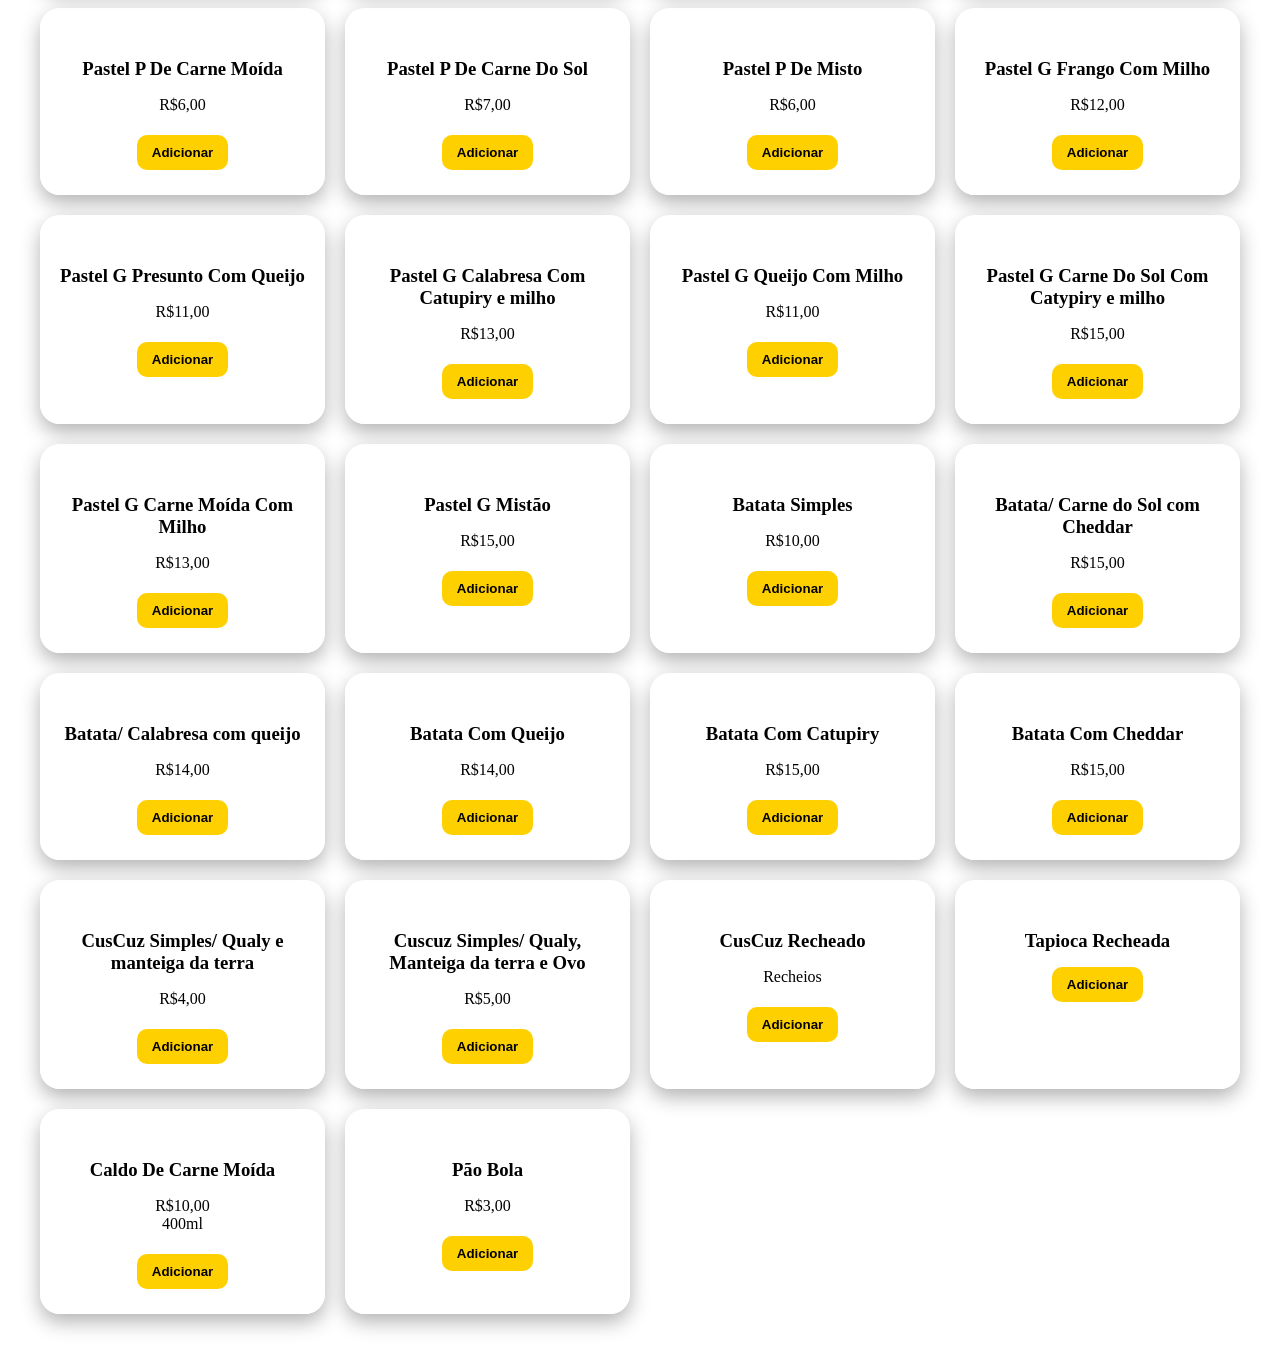
==== commit 1a3fcd90: "atualizei os cards e a logica do cuscuz recheado" ====
--- a/cardapio.silvia.html
+++ b/cardapio.silvia.html
@@ -849,8 +849,8 @@
 
 <div class="card" data-categoria="cuscuz">
             <h3>CusCuz Recheado</h3>
-            <p>R$13,00</p>
-         <button class="add" onclick="abrirCuscuzRecheado(); animarCard(this)">Adicionar</button>
+            <p>Recheios</p>
+        <button class="add" onclick="abrirCuscuzRecheado(); animarCard(this)">Adicionar</button>
 
 </div>
 
@@ -1075,23 +1075,22 @@
   <div class="modal-conteudo">
     <span class="fechar" onclick="fecharCuscuzRecheado()">&times;</span>
 
-    <h2>Cuscuz Recheado</h2>
-    <p>Escolha <strong>2 sabores</strong>:</p>
-
-    <select id="sabor1">
+    <select id="recheioCuscuz">
       <option value="">Selecione</option>
-      <option value="Carne Do Sol">Carne Do Sol</option>
-      <option value="Queijo Coalho">Queijo Presunto e Milho</option>
-      <option value="Calabresa Com Frango">Calabresa Com Queijo</option>
+
+      <option value="13" data-nome="Carne do Sol">
+        Carne do Sol com Requeijão - R$13,00
+      </option>
+
+      <option value="11" data-nome="Queijo com Presunto e Milho">
+        Queijo com Presunto e Ovos - R$11,00
+      </option>
+
+      <option value="13" data-nome="Calabresa com Queijo">
+        Calabresa com Cheddar - R$13,00
+      </option>
+
     </select>
-
-    <select id="sabor2">
-      <option value="">Selecione</option>
-      <option value="Carne Do Sol">Carne Do Sol</option>
-      <option value="Queijo Coalho">Queijo Presunto e Milho</option>
-      <option value="Calabresa Com Frango">Calabresa Com Queijo</option>
-    </select>
-
     
     <br><br>
     <button onclick="confirmarCuscuzRecheado()">Confirmar</button>
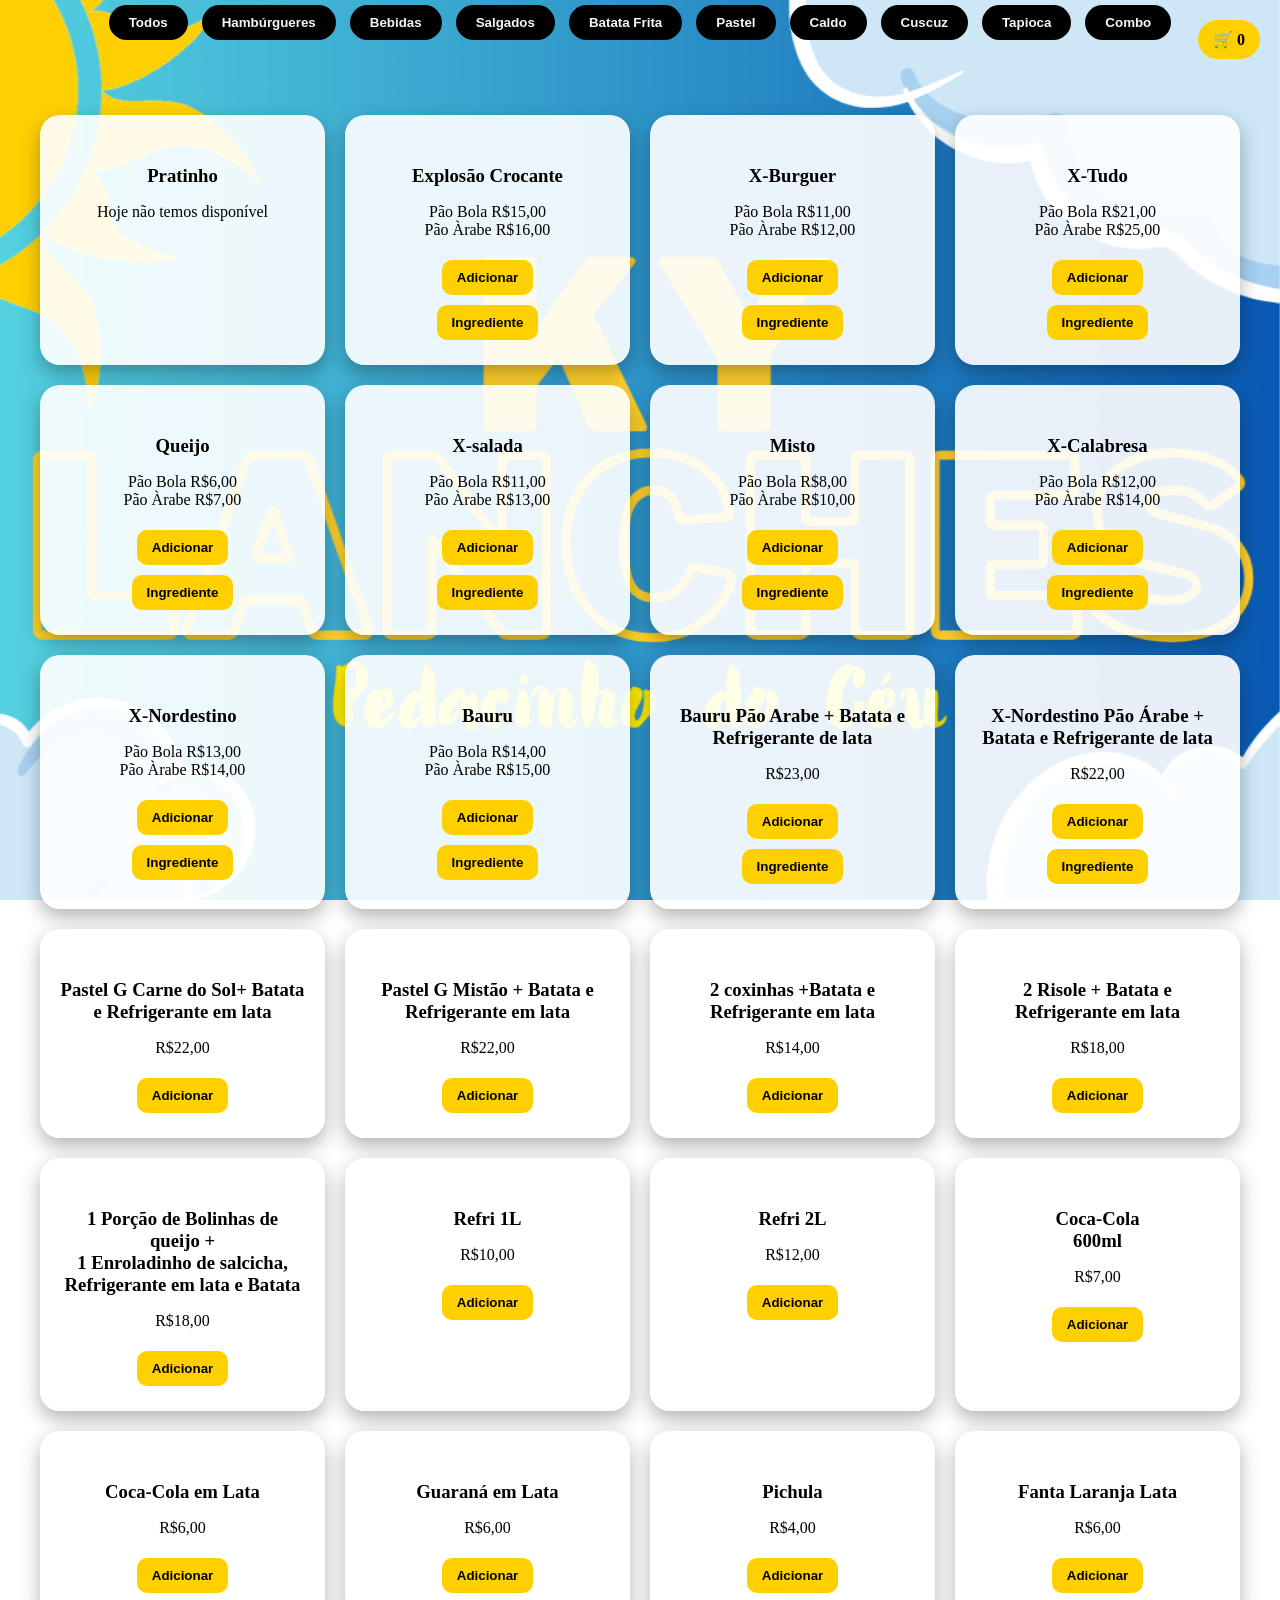
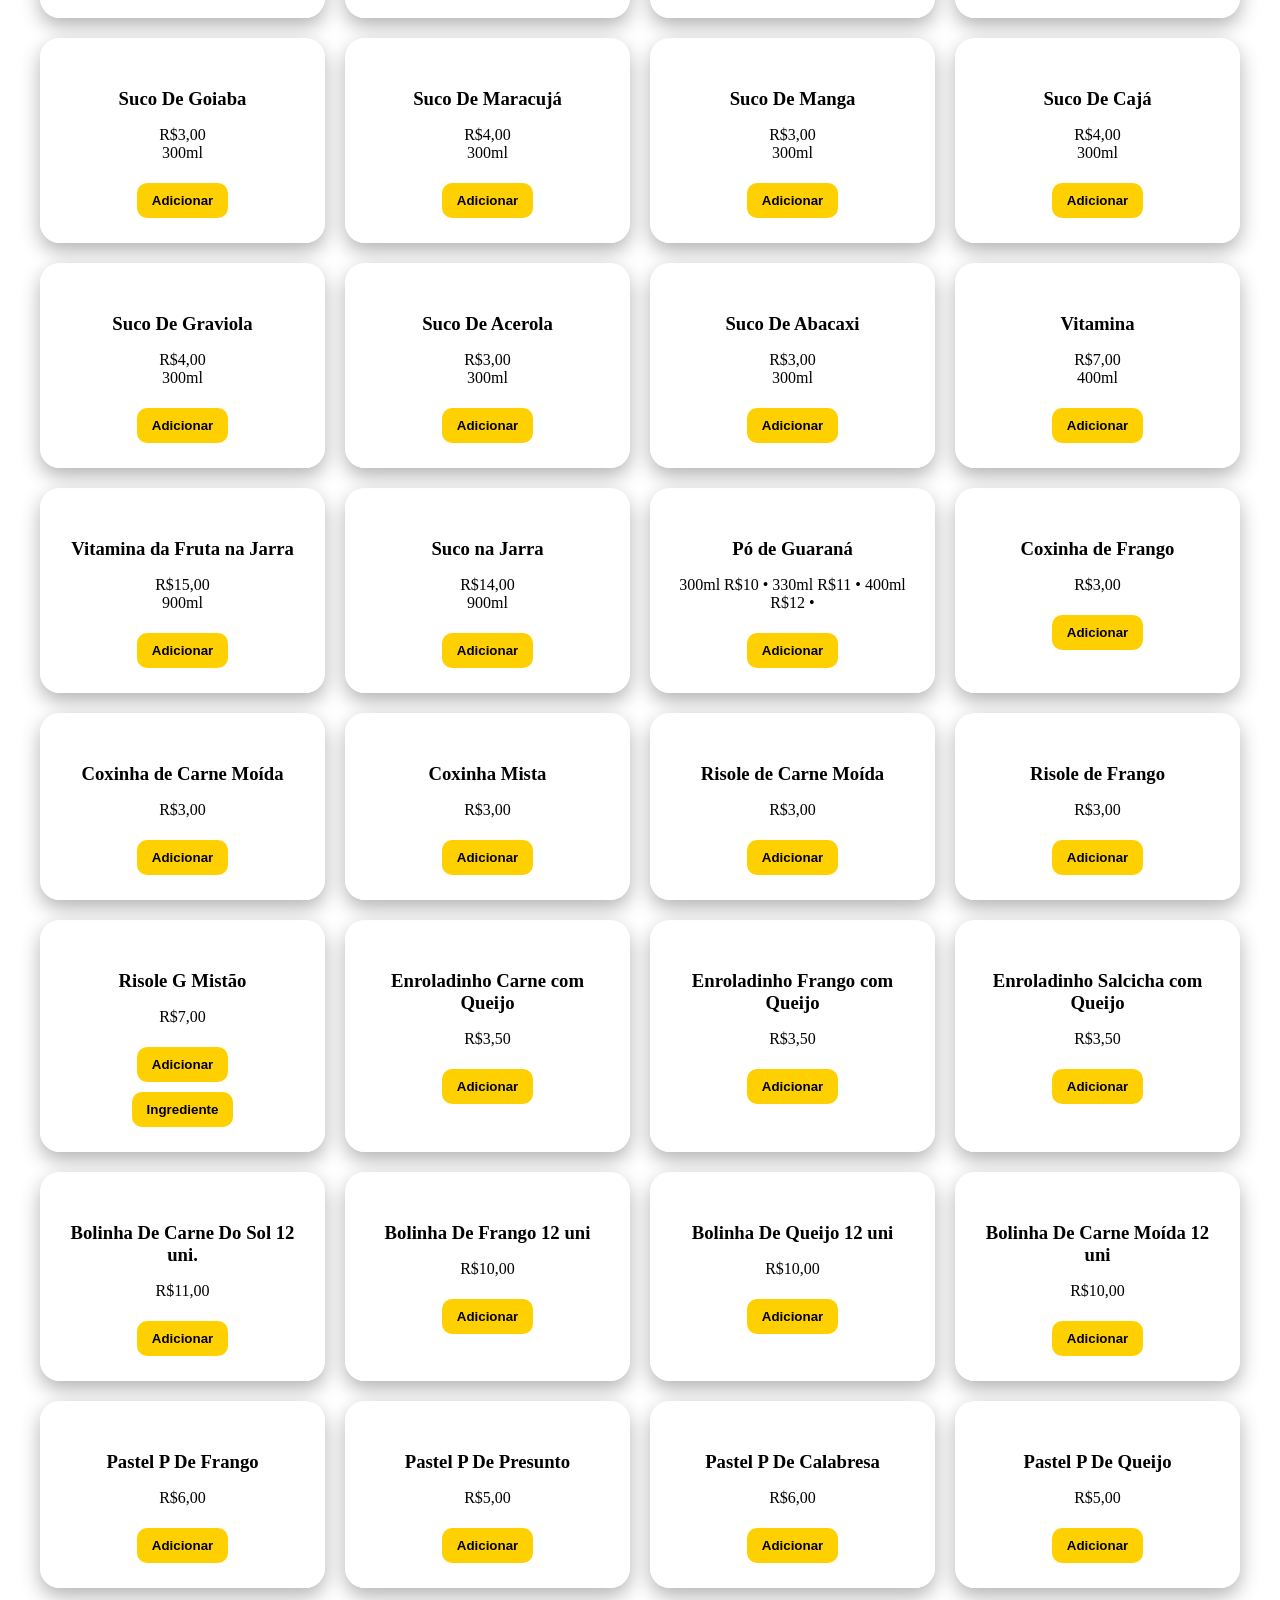
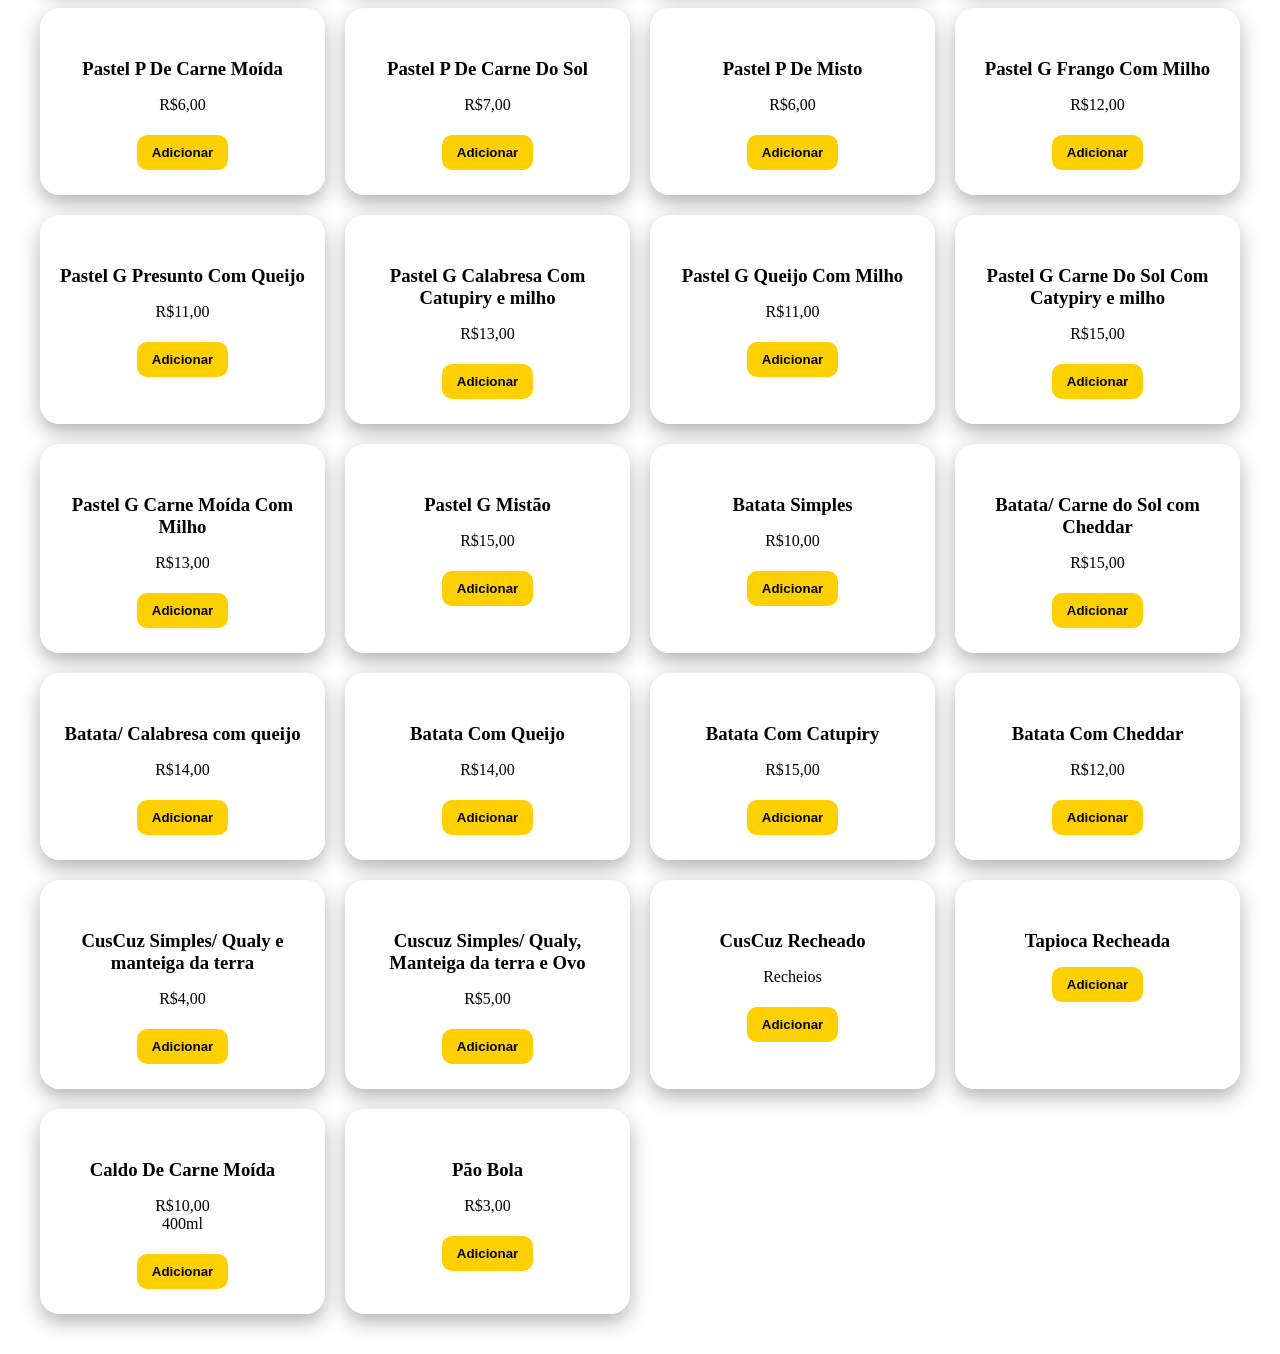
==== commit 45eadb93: "atualizei o valor da batata frita com cheddar" ====
--- a/cardapio.silvia.html
+++ b/cardapio.silvia.html
@@ -827,8 +827,8 @@
 
 <div class="card" data-categoria="batata frita">
             <h3>Batata Com Cheddar</h3>
-            <p>R$15,00</p>
-            <button class="add" onclick="adicionarProdutoSimples('Batata Com Cheddar', 15); animarCard(this)">Adicionar</button>
+            <p>R$12,00</p>
+            <button class="add" onclick="adicionarProdutoSimples('Batata Com Cheddar', 12); animarCard(this)">Adicionar</button>
 
 </div>
 
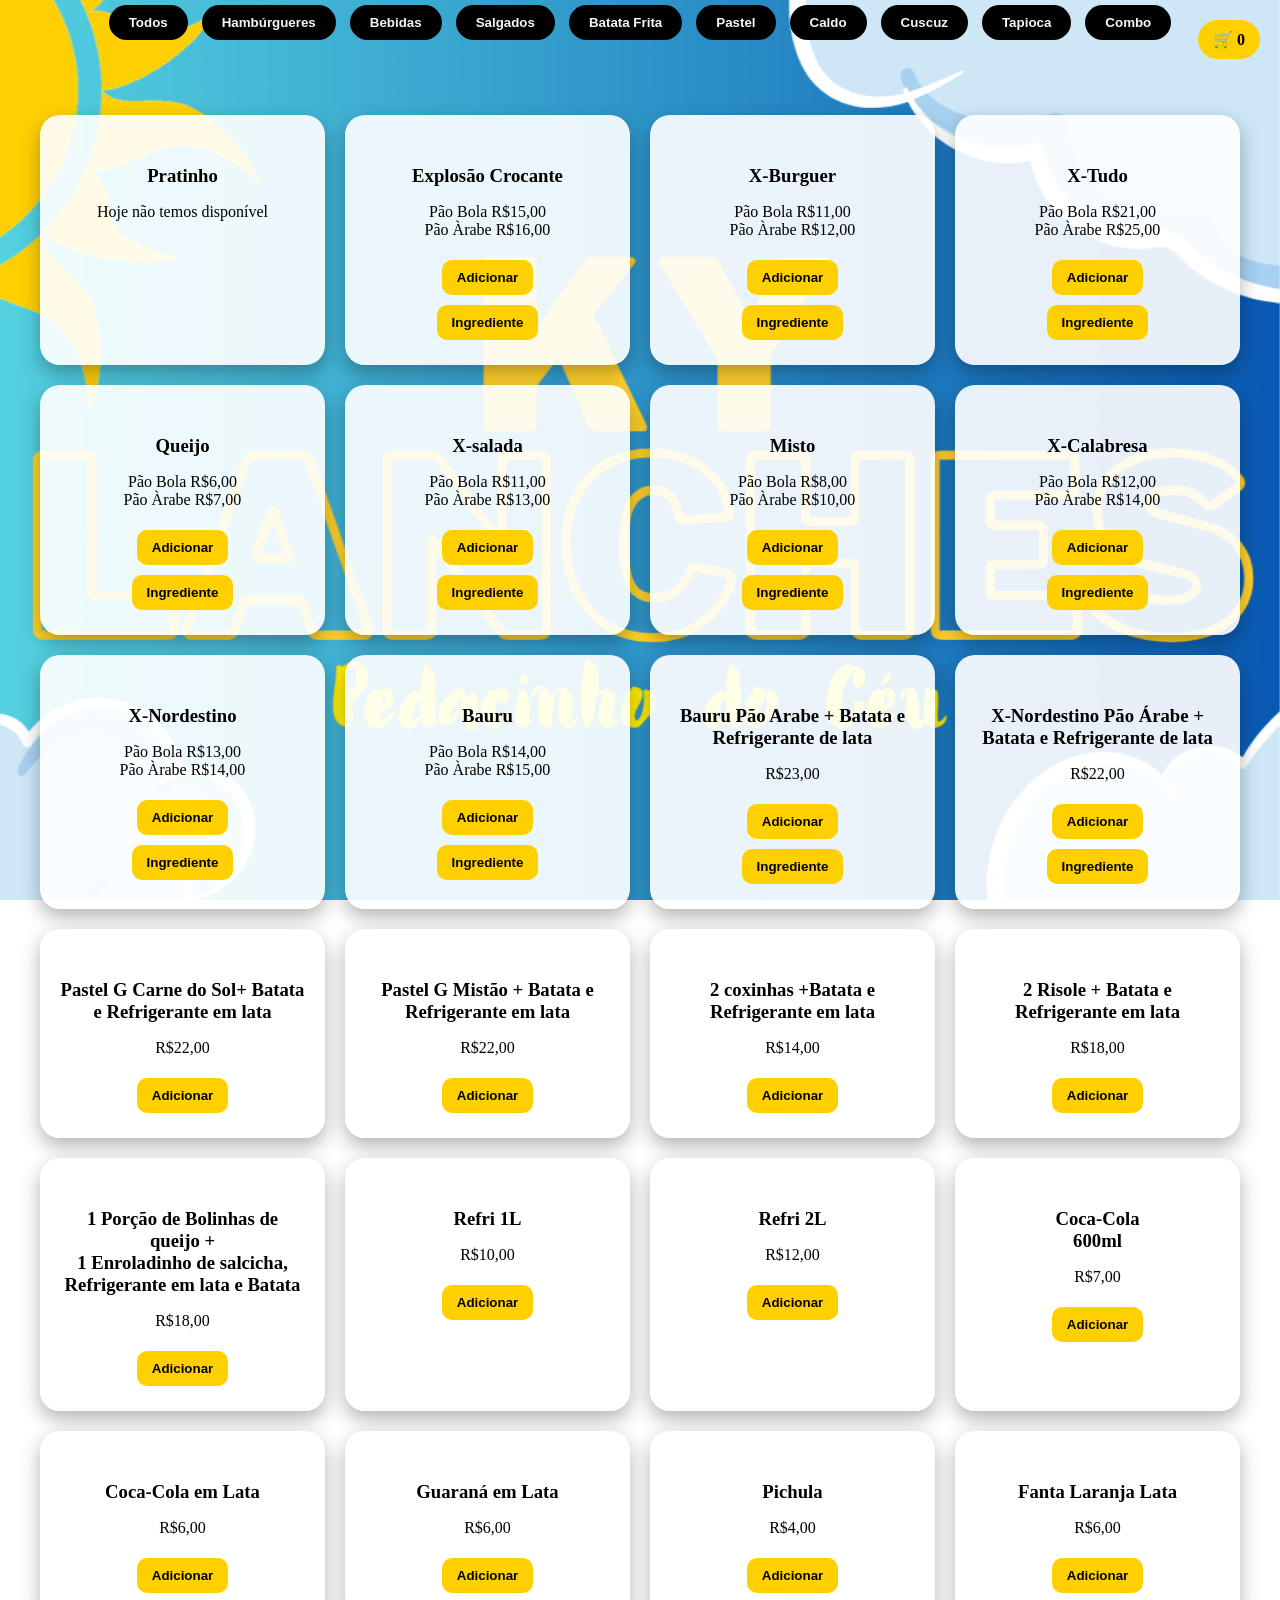
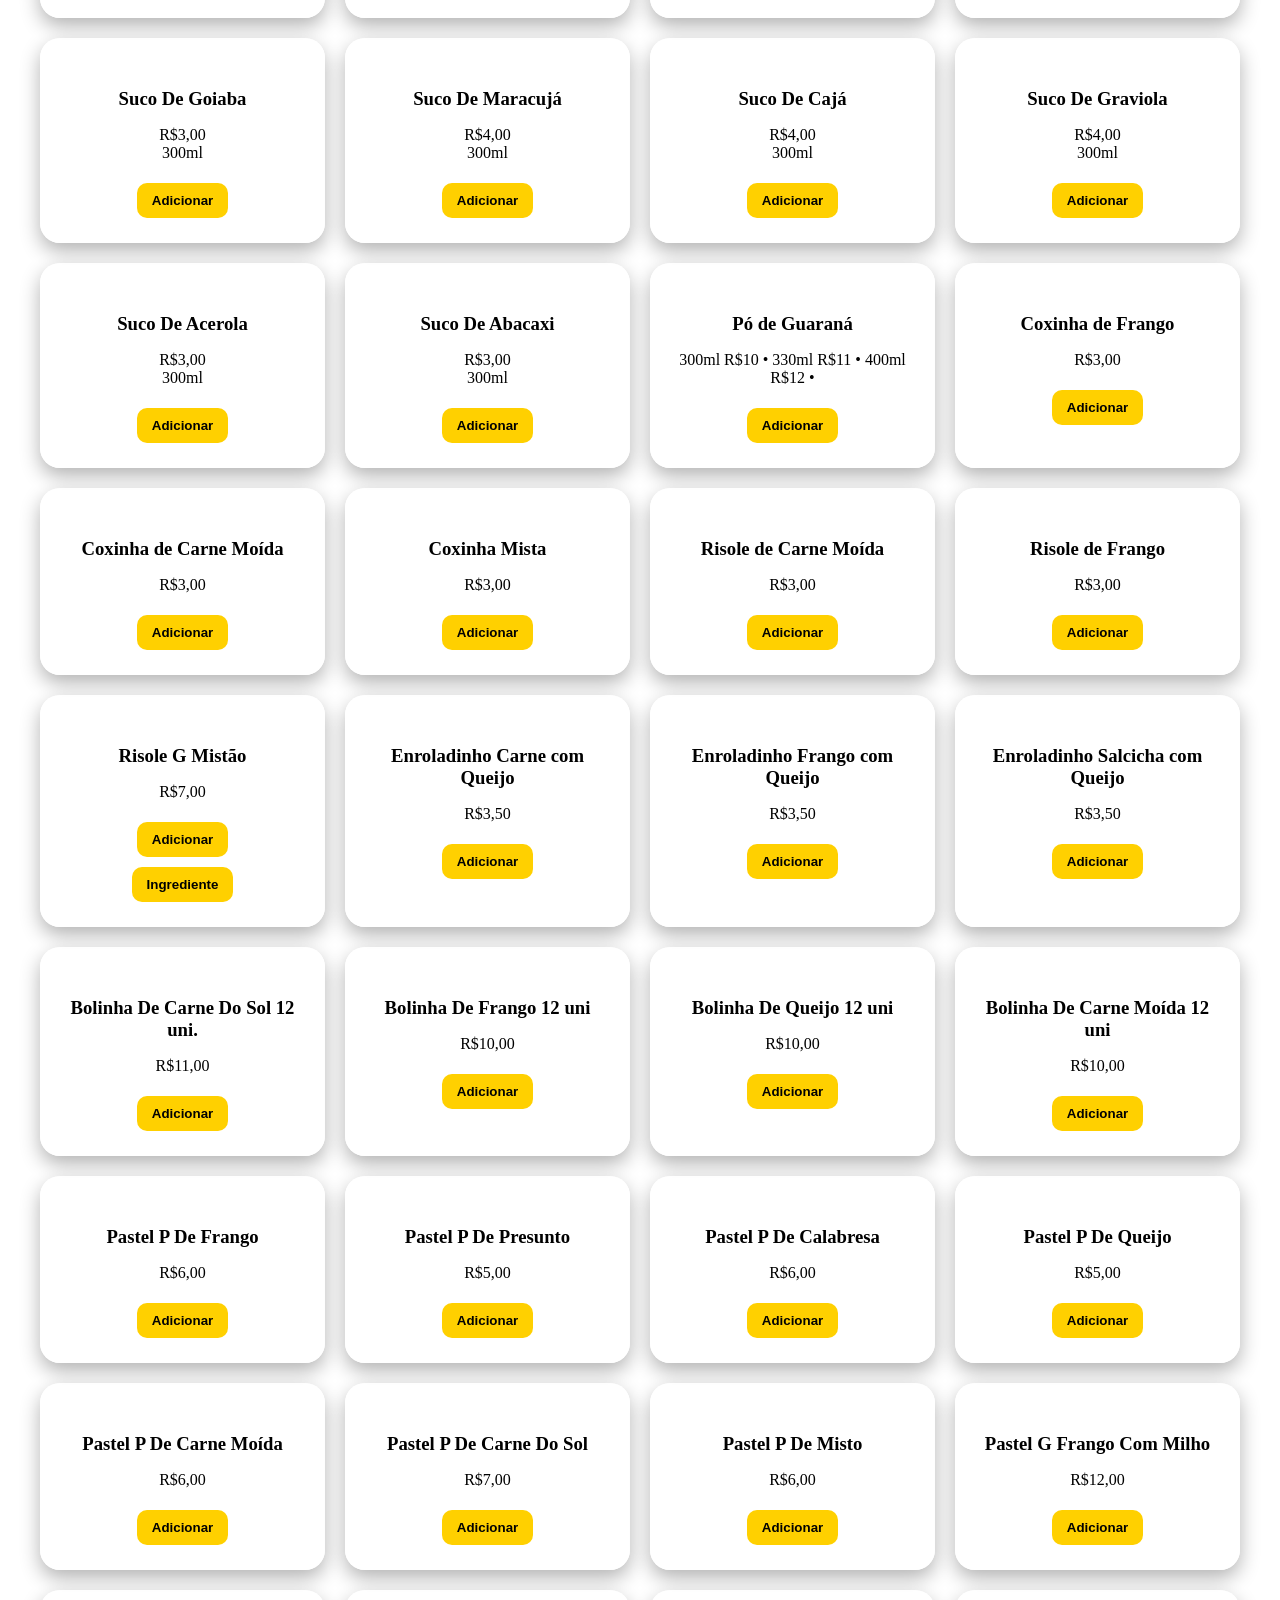
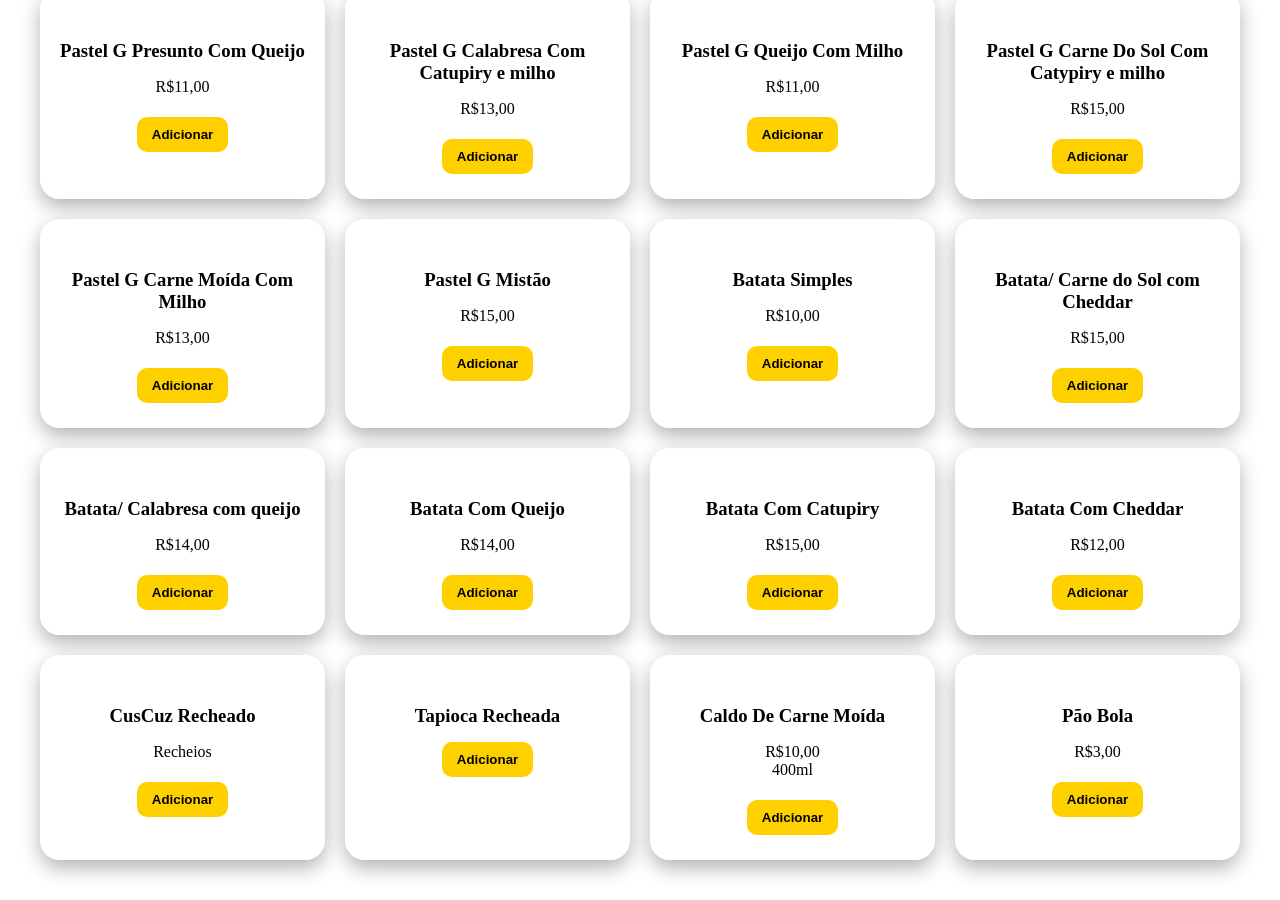
==== commit 3c8ce8d7: "atualizei e revomi alguns cards" ====
--- a/cardapio.silvia.html
+++ b/cardapio.silvia.html
@@ -493,14 +493,6 @@
 
 </div>
 
-<div class="card" data-categoria="bebida">
-            <h3>Suco De Manga</h3>
-            <p>R$3,00<br>300ml</br></p>
-          <button class="add" onclick="adicionarProdutoSimples('Suco De Manga', 3); animarCard(this)">Adicionar</button>
-
-
-
-</div>
 
 <div class="card" data-categoria="bebida">
             <h3>Suco De Cajá</h3>
@@ -536,29 +528,7 @@
 
 
 </div>
-<div class="card" data-categoria="bebida">
-   <h3>Vitamina</h3>
-  <p>R$7,00 <br> 400ml</br></p>
-<button class="add" onclick="abrirOpcaoVitamina('Vitamina', 7); animarCard(this)">
-Adicionar
-</button>
-</div>
-
-<div class="card" data-categoria="bebida">
-   <h3>Vitamina da Fruta na Jarra </h3>
-  <p>R$15,00 <br> 900ml</br></p>
-<button class="add" onclick="abrirOpcaoVitamina('Vitamina da Fruta na Jarra', 15); animarCard(this)">
-Adicionar
-</button>
-</div>
-
-<div class="card" data-categoria="bebida">
-            <h3> Suco na Jarra</h3>
-            <p>R$14,00 <br>900ml</br></p>
-<button class="add" onclick="abrirSucoJarra('Suco na Jarra', 14); animarCard(this)">Adicionar</button>
-
-
-</div>
+
 
 <div class="card" data-categoria="bebida">
   <h3>Pó de Guaraná</h3>
@@ -832,20 +802,6 @@
 
 </div>
 
-<div class="card" data-categoria="cuscuz">
-            <h3>CusCuz Simples/ Qualy e manteiga da terra</h3>
-            <p>R$4,00</p>
-         <button  class="add" onclick="adicionarProdutoSimples('Cuscuz Simples/ Qualy e Manteiga da terra', 4); animarCard(this)">Adicionar</button>
-
-</div>
-
-<div class="card" data-categoria="cuscuz">
-            <h3>Cuscuz Simples/ Qualy, Manteiga da terra e Ovo</h3>
-            <p>R$5,00</p>
-            <button class="add" onclick="adicionarProdutoSimples('Cuscuz Simples/ Qualy, Manteiga da terra e Ovo', 5); animarCard(this)">
-    Adicionar
-</button>
-</div>
 
 <div class="card" data-categoria="cuscuz">
             <h3>CusCuz Recheado</h3>
